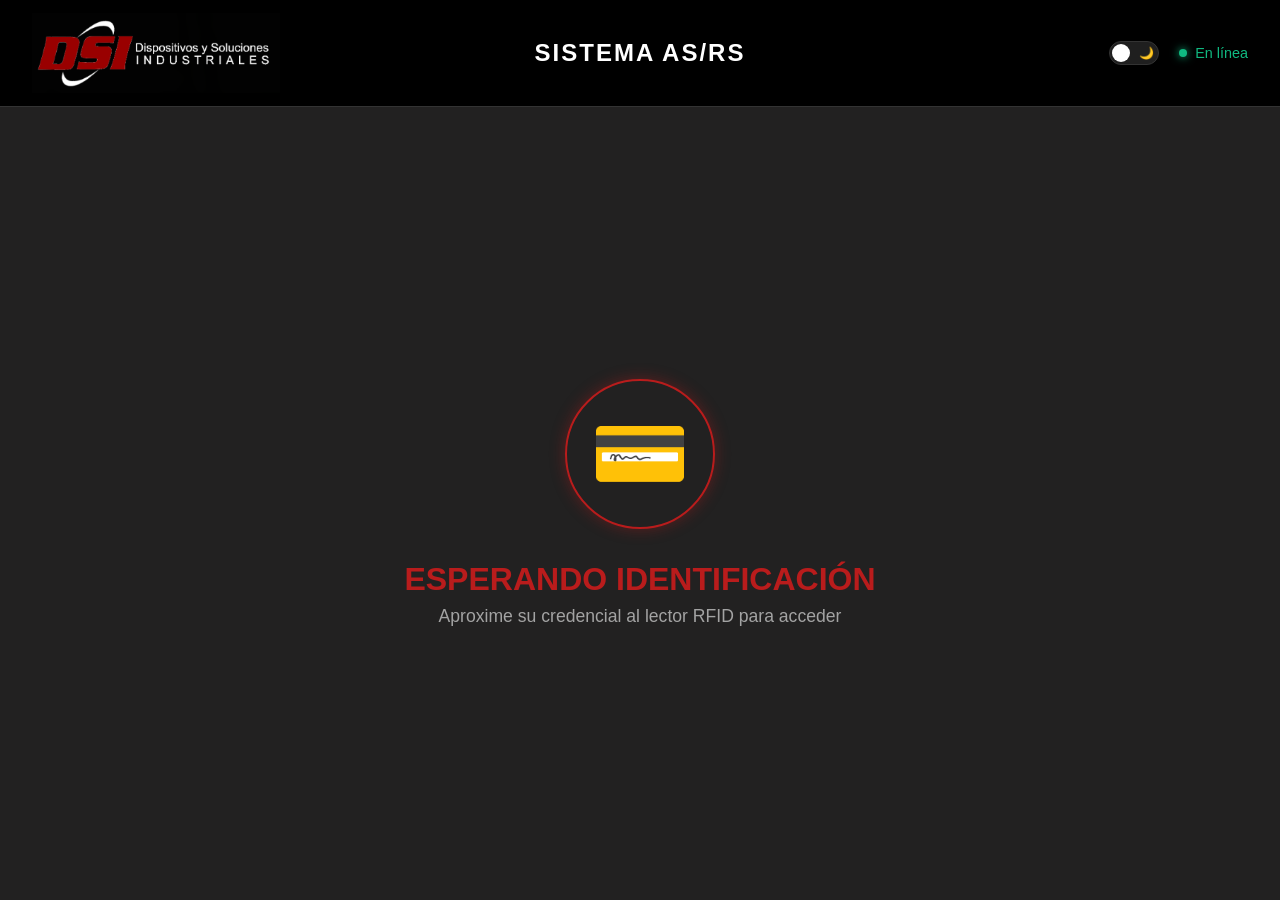
==== index.html @ 3dd1aeb6 "Estilo cambiado a colores referentes a la empresa e inclusion de boton para cambio de tema" ====
<!DOCTYPE html>
<html lang="es">
<head>
    <meta charset="UTF-8">
    <meta name="viewport" content="width=device-width, initial-scale=1.0">
    <title>DSI | Sistema AS/RS</title>
    <link rel="stylesheet" href="style.css">
</head>
<body>

    <header class="top-nav">
        <div class="logo-container">
            <img src="DSI Logo.png" alt="DSI Logo" class="logo-img">
        </div>
        
        <div class="system-title">
            <h1>SISTEMA AS/RS</h1>
        </div>
        
        <div class="status-container">
            <div class="theme-switch-wrapper">
                <label class="theme-switch" for="checkbox-theme">
                    <input type="checkbox" id="checkbox-theme" />
                    <div class="slider round">
                        <span class="icon-sun">☀</span>
                        <span class="icon-moon">🌙</span>
                    </div>
                </label>
            </div>
            
            <div class="status-indicator">
                <div class="status-dot"></div>
                <span>En línea</span>
            </div>
        </div>
    </header>

    <main class="main-content">
        <section id="screen-login" class="screen active">
            <div class="rfid-card-container">
                <div class="scanner-ring"></div>
                <div class="rfid-icon">💳</div>
            </div>
            <h2 class="title-glow">ESPERANDO IDENTIFICACIÓN</h2>
            <p class="subtitle">Aproxime su credencial al lector RFID para acceder</p>
            <div id="loader" class="hidden">
                <span class="loading-bar"></span>
                <p class="accent-text">Autenticando...</p>
            </div>
        </section>

        <section id="screen-dashboard" class="screen hidden">
            <div class="user-panel">
                <div class="user-avatar">👤</div>
                <div class="user-details">
                    <h2 id="lbl-nombre">Nombre Usuario</h2>
                    <span id="lbl-area" class="badge-area">Área: ---</span>
                </div>
                <button id="btn-logout" class="btn-outline" onclick="cerrarSesion()">Cerrar Sesión</button>
            </div>

            <div class="inventory-section">
                <div class="section-header">
                    <h3>COMPONENTES AUTORIZADOS</h3>
                    <div class="line-accent"></div>
                </div>
                <div class="buttons-grid">
                    </div>
            </div>

            <button class="btn-emergency" onclick="pedirAyuda()">🚨 SOLICITAR ASISTENCIA TÉCNICA</button>
        </section>
    </main>

    <script src="script.js"></script>
</body>
</html>
---- style.css ----
:root {
    --bg-main: #222121;         
    --bg-surface: #141414;      
    --bg-surface-hover: #1f1f1f; 
    --border-color: #333333;    
    
    --primary: #b91c1c;        
    --primary-glow: rgba(185, 28, 28, 0.4); 
    
    --text-main: #ffffff;       
    --text-muted: #a3a3a3;      
    --text-inverse: #000000;    

    --success: #10b981;       
}


.light-theme {
    --bg-main: #f5f5f5;        
    --bg-surface: #ffffff;     
    --bg-surface-hover: #f0f0f0;
    --border-color: #e5e5e5;    
    
    --primary: #b91c1c;      
    --primary-glow: rgba(185, 28, 28, 0.2); 
    
    --text-main: #171717;       
    --text-muted: #525252;      
    --text-inverse: #ffffff;   
}


* { 
    box-sizing: border-box; 
    margin: 0; 
    padding: 0; 
    font-family: 'Segoe UI', Roboto, Helvetica, Arial, sans-serif; 
    transition: background-color 0.3s, color 0.3s; 
}

body { 
    background-color: var(--bg-main); 
    color: var(--text-main); 
    height: 100vh; 
    display: flex; 
    flex-direction: column; 
    overflow: hidden; 
}

.hidden { 
    display: none !important; 
}

.active { 
    display: flex !important; 
    flex-direction: column; 
}


.top-nav {
    display: flex; 
    justify-content: space-between; 
    align-items: center;
    padding: 0.8rem 2rem; 
    background-color: black;
    border-bottom: 1px solid var(--border-color);
}


.logo-container { 
    flex: 1; 
}

.logo-img {
    height: 80px; 
    width: auto;
    display: block;
}

.system-title { 
    flex: 2; 
    text-align: center; 
}

.system-title h1 {
    font-size: 1.5rem; 
    letter-spacing: 2px; 
    color: white;
    font-weight: 600;
}

.status-container {
    flex: 1; 
    display: flex; 
    justify-content: flex-end; 
    align-items: center; 
    gap: 20px;
}

/* --- INTERRUPTOR DE TEMA --- */
.theme-switch-wrapper { 
    display: flex; 
    align-items: center; 
}

.theme-switch { 
    position: relative; 
    display: inline-block; 
    width: 50px; 
    height: 24px; 
}

.theme-switch input { 
    opacity: 0; 
    width: 0; 
    height: 0; 
}

.slider {
    position: absolute; 
    cursor: pointer; 
    top: 0; 
    left: 0; 
    right: 0; 
    bottom: 0;
    background-color: var(--bg-surface-hover); 
    border: 1px solid var(--border-color);
    transition: .4s; 
    display: flex; 
    align-items: center; 
    justify-content: space-between; 
    padding: 0 4px;
}

.slider.round { 
    border-radius: 24px; 
}

.slider:before {
    position: absolute; 
    content: ""; 
    height: 18px; 
    width: 18px; 
    left: 2px; 
    bottom: 2px;
    background-color: var(--text-main); 
    transition: .4s; 
    border-radius: 50%; 
    z-index: 2;
}

input:checked + .slider 
{ background-color: var(--primary); 
    border-color: var(--primary); 
}

input:checked + .slider:before { 
    transform: translateX(26px); 
    background-color: var(--text-inverse); 
}

.icon-sun, .icon-moon { 
    font-size: 12px; 
    z-index: 1; 
}

.icon-sun { 
    color: var(--text-inverse); 
} 

.icon-moon { 
    color: var(--text-main); 
}


.status-indicator { 
    display: flex; 
    align-items: center; 
    gap: 8px; 
    font-size: 0.9rem; 
    color: var(--success); 
}

.status-dot { 
    width: 8px; 
    height: 8px; 
    background-color: var(--success); 
    border-radius: 50%; 
    box-shadow: 0 0 8px var(--success); 
    animation: blink 2s infinite; 
}

@keyframes blink { 0%, 100% { opacity: 1; } 50% { opacity: 0.5; } }


.main-content { 
    flex: 1; 
    display: flex; 
    justify-content: center; 
    align-items: center; 
    padding: 2rem; 
}

.screen { 
    width: 100%; 
    max-width: 1000px; 
    animation: fadeIn 0.4s ease-out; 
}

@keyframes fadeIn { from { opacity: 0; transform: translateY(10px); } to { opacity: 1; transform: translateY(0); } }

/* PANTALLA LOGIN */
#screen-login { 
    align-items: center; 
    text-align: center; 
}

.rfid-card-container { 
    position: relative; 
    width: 150px; 
    height: 150px; 
    display: flex; 
    justify-content: center; 
    align-items: center; 
    margin-bottom: 2rem; 
}

.rfid-icon { 
    font-size: 5rem; 
    z-index: 2; 
    color: var(--text-main); 
}

.scanner-ring { 
    position: absolute; 
    width: 100%; 
    height: 100%; 
    border-radius: 50%; 
    border: 2px solid var(--primary); 
    box-shadow: 0 0 15px var(--primary-glow); 
    animation: radarPulse 2s infinite; 
}

@keyframes radarPulse { 0% { transform: scale(0.8); opacity: 1; } 100% { transform: scale(2); opacity: 0; } }

.title-glow { 
    font-size: 2rem; 
    color: var(--primary); 
    margin-bottom: 0.5rem; 
    font-weight: 600; 
}

.subtitle { 
    color: var(--text-muted); 
    font-size: 1.1rem; 
}

#loader { 
    margin-top: 2rem; 
}

.accent-text { 
    color: var(--primary); 
    font-weight: bold; 
}

.loading-bar { 
    display: block; 
    width: 200px; 
    height: 4px; 
    background: var(--bg-surface-hover); 
    margin: 0 auto 10px auto; 
    border-radius: 2px; 
    position: relative; 
    overflow: hidden; 
}

.loading-bar::after { 
    content: ''; 
    position: absolute; 
    left: -50px; 
    width: 50px; 
    height: 100%; 
    background: var(--primary); 
    box-shadow: 0 0 10px var(--primary); 
    animation: loading 1s infinite linear; 
}

@keyframes loading { 100% { left: 100%; } }

/* PANTALLA DASHBOARD */
.user-panel { 
    background: var(--bg-surface); 
    border: 1px solid var(--border-color); 
    border-radius: 0; 
    padding: 1.5rem 2rem; 
    display: flex; 
    align-items: center; 
    gap: 1.5rem; 
    margin-bottom: 2rem; 
    border-left: 4px solid var(--primary); 
}

.user-avatar { 
    font-size: 3rem; 
    background: var(--bg-surface-hover); 
    width: 70px; 
    height: 70px; 
    display: flex; 
    justify-content: center; 
    align-items: center; 
    border-radius: 50%; 
    color: var(--primary); 
}

.user-details { 
    flex: 1; 
}

.user-details h2 { 
    color: var(--text-main); 
    font-weight: 600; 
}

.badge-area { 
    display: inline-block; 
    background: var(--primary); 
    color: var(--text-inverse); 
    padding: 4px 12px; 
    font-size: 0.85rem; 
    margin-top: 5px; 
    font-weight: bold; 
}


/* BOTONES DE INVENTARIO */
.section-header { 
    display: flex; 
    align-items: center; 
    gap: 15px; 
    margin-bottom: 1.5rem; 
}

.section-header h3 { 
    color: var(--text-muted); 
    letter-spacing: 1px; 
    font-size: 1rem; 
    font-weight: 600; 
}

.line-accent { 
    flex: 1; 
    height: 2px; 
    background: var(--bg-surface-hover); 
    position: relative; 
}

.line-accent::after { 
    content: ''; 
    position: absolute; 
    left: 0; 
    top: 0; 
    height: 100%; 
    width: 50px; 
    background: var(--primary); 
}

.buttons-grid { 
    display: grid; 
    grid-template-columns: repeat(auto-fill, minmax(220px, 1fr)); 
    gap: 20px; 
    margin-bottom: 2rem; 
}

.btn-item { 
    background: var(--bg-surface); 
    border: 1px solid var(--border-color); 
    color: var(--text-main); 
    padding: 1.5rem; 
    font-size: 1.1rem; 
    font-weight: 600; 
    border-radius: 0; 
    cursor: pointer; 
    transition: all 0.2s ease; 
    display: flex; 
    flex-direction: column; 
    align-items: center; 
    gap: 10px; 
}

.btn-item small { 
    color: var(--text-muted); 
    font-weight: normal; 
    font-size: 0.85rem; 
}

.btn-item:hover { 
    background: var(--bg-surface-hover); 
    border-color: var(--primary); 
    transform: translateY(-3px); 
}

.btn-item:active { 
    transform: translateY(0); 
}

/* BOTONES DE ACCIÓN */
.btn-outline { 
    background: transparent; 
    border: 1px solid var(--border-color); 
    color: var(--text-muted); 
    padding: 10px 20px; 
    border-radius: 0; 
    cursor: pointer; 
    transition: all 0.2s; 
    font-weight: 600; 
}

.btn-outline:hover { 
    border-color: var(--text-main); 
    color: var(--text-main); 
}

.btn-emergency { 
    width: 100%; 
    background: #ef4444; 
    color: white; 
    border: none; 
    padding: 1rem; 
    font-size: 1.1rem; 
    font-weight: bold; 
    border-radius: 0; 
    cursor: pointer; 
    transition: all 0.3s; 
}

.btn-emergency:hover { 
    background: #dc2626; 
}
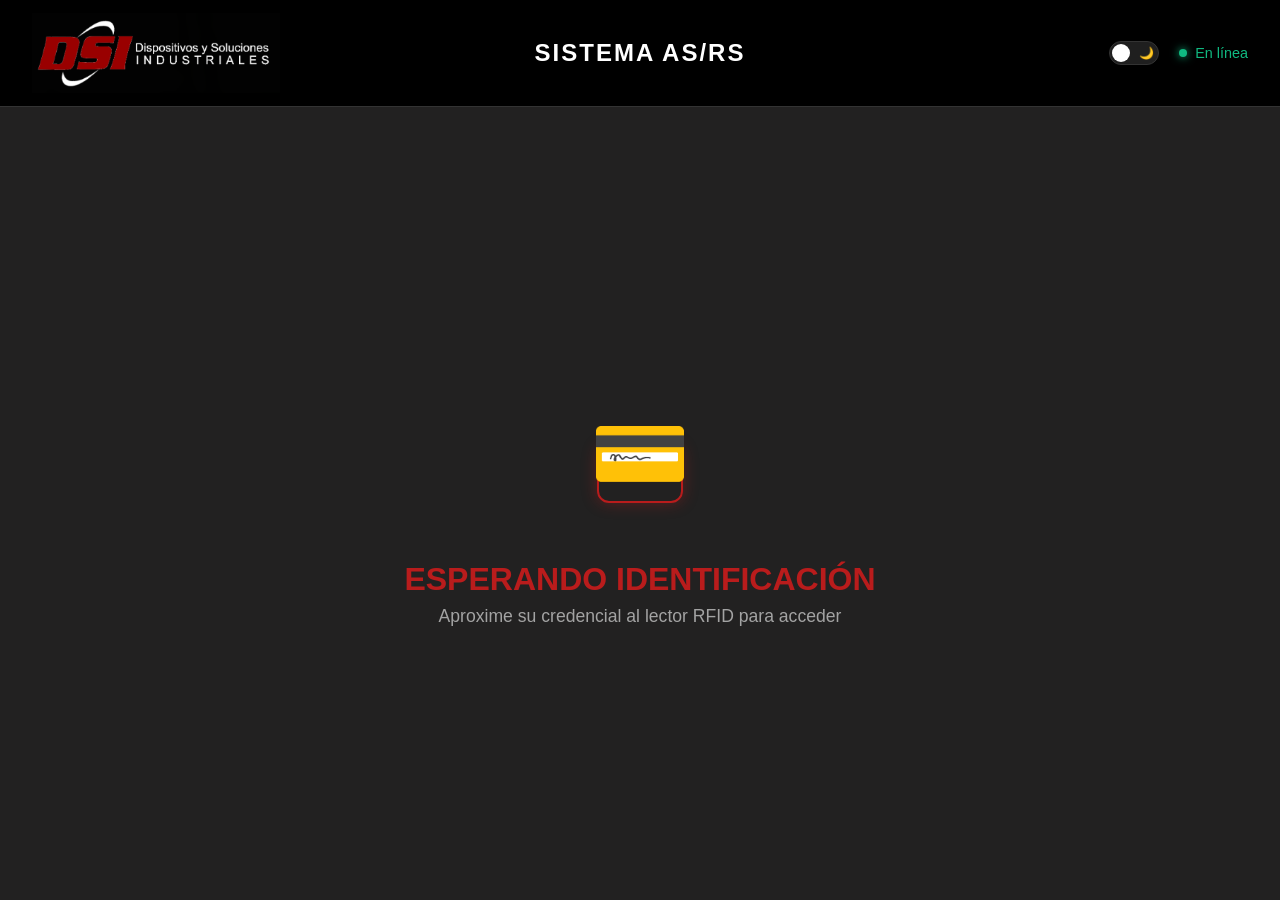
==== commit 55e1623c: "Carpeta de Imagenes para Inventario y Correccion de CSS, radar de tarjeta" ====
--- a/index.html
+++ b/index.html
@@ -10,7 +10,7 @@
 
     <header class="top-nav">
         <div class="logo-container">
-            <img src="DSI Logo.png" alt="DSI Logo" class="logo-img">
+            <img src="imgs/DSI Logo.png" alt="DSI Logo" class="logo-img">
         </div>
         
         <div class="system-title">
--- a/style.css
+++ b/style.css
@@ -233,11 +233,12 @@
 
 .scanner-ring { 
     position: absolute; 
-    width: 100%; 
-    height: 100%; 
-    border-radius: 50%; 
+    width: 57%; 
+    height: 39%; 
+    border-radius: 12px; 
     border: 2px solid var(--primary); 
     box-shadow: 0 0 15px var(--primary-glow); 
+    margin-top: 39px;
     animation: radarPulse 2s infinite; 
 }
 
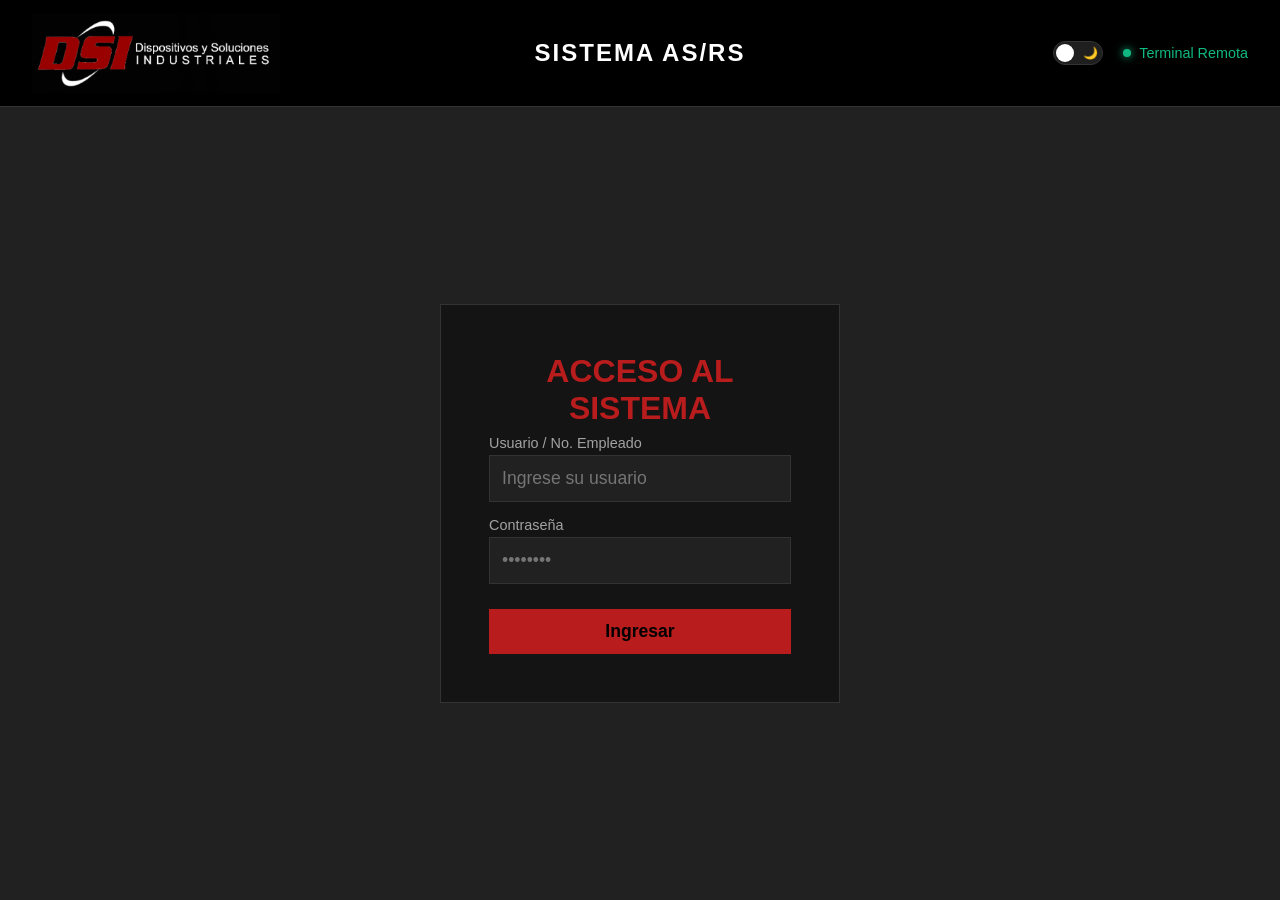
==== commit f311ea88: "Cambios que hizo claude" ====
--- a/index.html
+++ b/index.html
@@ -3,60 +3,64 @@
 <head>
     <meta charset="UTF-8">
     <meta name="viewport" content="width=device-width, initial-scale=1.0">
+    <meta name="description" content="DSI - Sistema de Almacenamiento y Recuperación Automatizado (AS/RS)">
+    <link rel="icon" href="imgs/DSI Logo.png" type="image/png">
     <title>DSI | Sistema AS/RS</title>
     <link rel="stylesheet" href="style.css">
 </head>
 <body>
 
-    <header class="top-nav">
+    <header class="top-nav" role="banner">
         <div class="logo-container">
             <img src="imgs/DSI Logo.png" alt="DSI Logo" class="logo-img">
         </div>
-        
-        <div class="system-title">
-            <h1>SISTEMA AS/RS</h1>
-        </div>
-        
+        <div class="system-title"><h1>SISTEMA AS/RS</h1></div>
         <div class="status-container">
             <div class="theme-switch-wrapper">
                 <label class="theme-switch" for="checkbox-theme">
-                    <input type="checkbox" id="checkbox-theme" />
-                    <div class="slider round">
-                        <span class="icon-sun">☀</span>
-                        <span class="icon-moon">🌙</span>
-                    </div>
+                    <input type="checkbox" id="checkbox-theme" aria-label="Cambiar tema claro/oscuro" />
+                    <div class="slider round"><span class="icon-sun">☀</span><span class="icon-moon">🌙</span></div>
                 </label>
             </div>
-            
-            <div class="status-indicator">
-                <div class="status-dot"></div>
-                <span>En línea</span>
+            <div class="status-indicator" aria-live="polite">
+                <div class="status-dot" aria-hidden="true"></div>
+                <span id="txt-modo">En línea</span>
             </div>
         </div>
     </header>
 
-    <main class="main-content">
-        <section id="screen-login" class="screen active">
-            <div class="rfid-card-container">
-                <div class="scanner-ring"></div>
-                <div class="rfid-icon">💳</div>
+    <main class="main-content" role="main">
+        <!-- PANTALLA LOGIN -->
+        <section id="screen-login" class="screen active" aria-label="Inicio de sesión">
+            <div class="login-card">
+                <h2 class="title-glow login-title">ACCESO AL SISTEMA</h2>
+                <form id="form-login" class="login-form" autocomplete="on">
+                    <div class="form-group">
+                        <label for="input-user" class="form-label">Usuario / No. Empleado</label>
+                        <input type="text" id="input-user" class="form-input" placeholder="Ingrese su usuario" autocomplete="username" required>
+                    </div>
+                    <div class="form-group">
+                        <label for="input-pass" class="form-label">Contraseña</label>
+                        <input type="password" id="input-pass" class="form-input" placeholder="••••••••" autocomplete="current-password" required>
+                    </div>
+                    <button type="submit" id="btn-login" class="btn-login">Ingresar</button>
+                </form>
             </div>
-            <h2 class="title-glow">ESPERANDO IDENTIFICACIÓN</h2>
-            <p class="subtitle">Aproxime su credencial al lector RFID para acceder</p>
-            <div id="loader" class="hidden">
-                <span class="loading-bar"></span>
+            <div id="loader" class="hidden loader-container">
+                <div class="loading-bar"></div>
                 <p class="accent-text">Autenticando...</p>
             </div>
         </section>
 
-        <section id="screen-dashboard" class="screen hidden">
+        <!-- PANTALLA DASHBOARD -->
+        <section id="screen-dashboard" class="screen hidden" aria-label="Panel de control">
             <div class="user-panel">
-                <div class="user-avatar">👤</div>
+                <div class="user-avatar" aria-hidden="true">👤</div>
                 <div class="user-details">
                     <h2 id="lbl-nombre">Nombre Usuario</h2>
                     <span id="lbl-area" class="badge-area">Área: ---</span>
                 </div>
-                <button id="btn-logout" class="btn-outline" onclick="cerrarSesion()">Cerrar Sesión</button>
+                <button id="btn-logout" class="btn-outline">Cerrar Sesión</button>
             </div>
 
             <div class="inventory-section">
@@ -64,14 +68,41 @@
                     <h3>COMPONENTES AUTORIZADOS</h3>
                     <div class="line-accent"></div>
                 </div>
-                <div class="buttons-grid">
-                    </div>
+                <div class="buttons-grid" role="list" aria-label="Lista de componentes"></div>
             </div>
 
-            <button class="btn-emergency" onclick="pedirAyuda()">🚨 SOLICITAR ASISTENCIA TÉCNICA</button>
+            <button id="btn-emergency" class="btn-emergency">🚨 SOLICITAR ASISTENCIA TÉCNICA</button>
         </section>
     </main>
 
+    <!-- MODAL: Solicitar Asistencia -->
+    <div id="modal-ayuda" class="modal-overlay hidden" role="dialog" aria-modal="true" aria-labelledby="modal-ayuda-titulo">
+        <div class="modal-box">
+            <h3 id="modal-ayuda-titulo" class="modal-title">Solicitar Asistencia</h3>
+            <p class="modal-description">Describa brevemente la situación para el Almacenista:</p>
+            <textarea id="txt-problema" class="modal-textarea" rows="4" placeholder="Ej. El robot no extrajo la pieza correctamente..." aria-label="Descripción del problema"></textarea>
+            <div class="modal-actions">
+                <button id="btn-enviar-alerta" class="btn-modal-primary">Enviar Alerta</button>
+                <button id="btn-cancelar-ayuda" class="btn-outline btn-modal-secondary">Cancelar</button>
+            </div>
+        </div>
+    </div>
+
+    <!-- MODAL: Alerta Bloqueante (Andon) -->
+    <div id="alerta-bloqueante" class="modal-overlay hidden alerta-bloqueante-overlay" role="alertdialog" aria-modal="true" aria-labelledby="alerta-titulo">
+        <div class="modal-box alerta-bloqueante-box">
+            <div class="alerta-icono" aria-hidden="true">⚠️</div>
+            <h1 id="alerta-titulo" class="alerta-titulo">¡ATENCIÓN REQUERIDA!</h1>
+            <h3 id="alerta-quien" class="alerta-quien">Usuario en Área solicita ayuda</h3>
+            <div class="alerta-detalle">
+                <p class="alerta-detalle-label">Descripción del problema:</p>
+                <p id="alerta-mensaje" class="alerta-detalle-mensaje">---</p>
+            </div>
+            <p class="alerta-nota">El sistema está bloqueado hasta que se atienda la solicitud.</p>
+            <button id="btn-resolver-alerta" class="btn-resolver">Marcar como Atendido</button>
+        </div>
+    </div>
+
     <script src="script.js"></script>
 </body>
-</html>+</html>
--- a/style.css
+++ b/style.css
@@ -1,440 +1,668 @@
+/* ==========================================
+   DSI | SISTEMA AS/RS - Estilos
+   ========================================== */
+
 :root {
-    --bg-main: #222121;         
-    --bg-surface: #141414;      
-    --bg-surface-hover: #1f1f1f; 
-    --border-color: #333333;    
-    
-    --primary: #b91c1c;        
-    --primary-glow: rgba(185, 28, 28, 0.4); 
-    
-    --text-main: #ffffff;       
-    --text-muted: #a3a3a3;      
-    --text-inverse: #000000;    
-
-    --success: #10b981;       
-}
-
+    --bg-main: #222121;
+    --bg-surface: #141414;
+    --bg-surface-hover: #1f1f1f;
+    --border-color: #333333;
+
+    --primary: #b91c1c;
+    --primary-glow: rgba(185, 28, 28, 0.4);
+
+    --text-main: #ffffff;
+    --text-muted: #a3a3a3;
+    --text-inverse: #000000;
+
+    --success: #10b981;
+}
 
 .light-theme {
-    --bg-main: #f5f5f5;        
-    --bg-surface: #ffffff;     
+    --bg-main: #f5f5f5;
+    --bg-surface: #ffffff;
     --bg-surface-hover: #f0f0f0;
-    --border-color: #e5e5e5;    
-    
-    --primary: #b91c1c;      
-    --primary-glow: rgba(185, 28, 28, 0.2); 
-    
-    --text-main: #171717;       
-    --text-muted: #525252;      
-    --text-inverse: #ffffff;   
-}
-
-
-* { 
-    box-sizing: border-box; 
-    margin: 0; 
-    padding: 0; 
-    font-family: 'Segoe UI', Roboto, Helvetica, Arial, sans-serif; 
-    transition: background-color 0.3s, color 0.3s; 
-}
-
-body { 
-    background-color: var(--bg-main); 
-    color: var(--text-main); 
-    height: 100vh; 
-    display: flex; 
-    flex-direction: column; 
-    overflow: hidden; 
-}
-
-.hidden { 
-    display: none !important; 
-}
-
-.active { 
-    display: flex !important; 
-    flex-direction: column; 
-}
-
-
+    --border-color: #e5e5e5;
+
+    --primary: #b91c1c;
+    --primary-glow: rgba(185, 28, 28, 0.2);
+
+    --text-main: #171717;
+    --text-muted: #525252;
+    --text-inverse: #ffffff;
+}
+
+/* --- Reset --- */
+* {
+    box-sizing: border-box;
+    margin: 0;
+    padding: 0;
+    font-family: 'Segoe UI', Roboto, Helvetica, Arial, sans-serif;
+}
+
+/* Transiciones solo en elementos que cambian de tema (no universal) */
+body,
+.top-nav,
+.login-card,
+.form-input,
+.modal-box,
+.modal-textarea,
+.user-panel,
+.user-avatar,
+.btn-item,
+.btn-outline,
+.btn-emergency,
+.btn-login,
+.section-header,
+.badge-area,
+.status-indicator,
+.slider {
+    transition: background-color 0.3s, color 0.3s, border-color 0.3s;
+}
+
+body {
+    background-color: var(--bg-main);
+    color: var(--text-main);
+    height: 100vh;
+    display: flex;
+    flex-direction: column;
+    overflow: hidden;
+}
+
+.hidden {
+    display: none !important;
+}
+
+.active {
+    display: flex !important;
+    flex-direction: column;
+}
+
+/* ==========================================
+   HEADER / NAV
+   ========================================== */
 .top-nav {
-    display: flex; 
-    justify-content: space-between; 
-    align-items: center;
-    padding: 0.8rem 2rem; 
+    display: flex;
+    justify-content: space-between;
+    align-items: center;
+    padding: 0.8rem 2rem;
     background-color: black;
     border-bottom: 1px solid var(--border-color);
 }
 
-
-.logo-container { 
-    flex: 1; 
+.logo-container {
+    flex: 1;
 }
 
 .logo-img {
-    height: 80px; 
+    height: 80px;
     width: auto;
     display: block;
 }
 
-.system-title { 
-    flex: 2; 
-    text-align: center; 
+.system-title {
+    flex: 2;
+    text-align: center;
 }
 
 .system-title h1 {
-    font-size: 1.5rem; 
-    letter-spacing: 2px; 
+    font-size: 1.5rem;
+    letter-spacing: 2px;
     color: white;
     font-weight: 600;
 }
 
 .status-container {
-    flex: 1; 
-    display: flex; 
-    justify-content: flex-end; 
-    align-items: center; 
+    flex: 1;
+    display: flex;
+    justify-content: flex-end;
+    align-items: center;
     gap: 20px;
 }
 
 /* --- INTERRUPTOR DE TEMA --- */
-.theme-switch-wrapper { 
-    display: flex; 
-    align-items: center; 
-}
-
-.theme-switch { 
-    position: relative; 
-    display: inline-block; 
-    width: 50px; 
-    height: 24px; 
-}
-
-.theme-switch input { 
-    opacity: 0; 
-    width: 0; 
-    height: 0; 
+.theme-switch-wrapper {
+    display: flex;
+    align-items: center;
+}
+
+.theme-switch {
+    position: relative;
+    display: inline-block;
+    width: 50px;
+    height: 24px;
+}
+
+.theme-switch input {
+    opacity: 0;
+    width: 0;
+    height: 0;
 }
 
 .slider {
-    position: absolute; 
-    cursor: pointer; 
-    top: 0; 
-    left: 0; 
-    right: 0; 
+    position: absolute;
+    cursor: pointer;
+    top: 0;
+    left: 0;
+    right: 0;
     bottom: 0;
-    background-color: var(--bg-surface-hover); 
-    border: 1px solid var(--border-color);
-    transition: .4s; 
-    display: flex; 
-    align-items: center; 
-    justify-content: space-between; 
+    background-color: var(--bg-surface-hover);
+    border: 1px solid var(--border-color);
+    transition: .4s;
+    display: flex;
+    align-items: center;
+    justify-content: space-between;
     padding: 0 4px;
 }
 
-.slider.round { 
-    border-radius: 24px; 
+.slider.round {
+    border-radius: 24px;
 }
 
 .slider:before {
-    position: absolute; 
-    content: ""; 
-    height: 18px; 
-    width: 18px; 
-    left: 2px; 
+    position: absolute;
+    content: "";
+    height: 18px;
+    width: 18px;
+    left: 2px;
     bottom: 2px;
-    background-color: var(--text-main); 
-    transition: .4s; 
-    border-radius: 50%; 
+    background-color: var(--text-main);
+    transition: .4s;
+    border-radius: 50%;
     z-index: 2;
 }
 
-input:checked + .slider 
-{ background-color: var(--primary); 
-    border-color: var(--primary); 
-}
-
-input:checked + .slider:before { 
-    transform: translateX(26px); 
-    background-color: var(--text-inverse); 
-}
-
-.icon-sun, .icon-moon { 
-    font-size: 12px; 
-    z-index: 1; 
-}
-
-.icon-sun { 
-    color: var(--text-inverse); 
-} 
-
-.icon-moon { 
-    color: var(--text-main); 
-}
-
-
-.status-indicator { 
-    display: flex; 
-    align-items: center; 
-    gap: 8px; 
-    font-size: 0.9rem; 
-    color: var(--success); 
-}
-
-.status-dot { 
-    width: 8px; 
-    height: 8px; 
-    background-color: var(--success); 
-    border-radius: 50%; 
-    box-shadow: 0 0 8px var(--success); 
-    animation: blink 2s infinite; 
-}
-
-@keyframes blink { 0%, 100% { opacity: 1; } 50% { opacity: 0.5; } }
-
-
-.main-content { 
-    flex: 1; 
-    display: flex; 
-    justify-content: center; 
-    align-items: center; 
-    padding: 2rem; 
-}
-
-.screen { 
-    width: 100%; 
-    max-width: 1000px; 
-    animation: fadeIn 0.4s ease-out; 
-}
-
-@keyframes fadeIn { from { opacity: 0; transform: translateY(10px); } to { opacity: 1; transform: translateY(0); } }
-
-/* PANTALLA LOGIN */
-#screen-login { 
-    align-items: center; 
-    text-align: center; 
-}
-
-.rfid-card-container { 
-    position: relative; 
-    width: 150px; 
-    height: 150px; 
-    display: flex; 
-    justify-content: center; 
-    align-items: center; 
-    margin-bottom: 2rem; 
-}
-
-.rfid-icon { 
-    font-size: 5rem; 
-    z-index: 2; 
-    color: var(--text-main); 
-}
-
-.scanner-ring { 
-    position: absolute; 
-    width: 57%; 
-    height: 39%; 
-    border-radius: 12px; 
-    border: 2px solid var(--primary); 
-    box-shadow: 0 0 15px var(--primary-glow); 
-    margin-top: 39px;
-    animation: radarPulse 2s infinite; 
-}
-
-@keyframes radarPulse { 0% { transform: scale(0.8); opacity: 1; } 100% { transform: scale(2); opacity: 0; } }
-
-.title-glow { 
-    font-size: 2rem; 
-    color: var(--primary); 
-    margin-bottom: 0.5rem; 
-    font-weight: 600; 
-}
-
-.subtitle { 
-    color: var(--text-muted); 
-    font-size: 1.1rem; 
-}
-
-#loader { 
-    margin-top: 2rem; 
-}
-
-.accent-text { 
-    color: var(--primary); 
-    font-weight: bold; 
-}
-
-.loading-bar { 
-    display: block; 
-    width: 200px; 
-    height: 4px; 
-    background: var(--bg-surface-hover); 
-    margin: 0 auto 10px auto; 
-    border-radius: 2px; 
-    position: relative; 
-    overflow: hidden; 
-}
-
-.loading-bar::after { 
-    content: ''; 
-    position: absolute; 
-    left: -50px; 
-    width: 50px; 
-    height: 100%; 
-    background: var(--primary); 
-    box-shadow: 0 0 10px var(--primary); 
-    animation: loading 1s infinite linear; 
-}
-
-@keyframes loading { 100% { left: 100%; } }
-
-/* PANTALLA DASHBOARD */
-.user-panel { 
-    background: var(--bg-surface); 
-    border: 1px solid var(--border-color); 
-    border-radius: 0; 
-    padding: 1.5rem 2rem; 
-    display: flex; 
-    align-items: center; 
-    gap: 1.5rem; 
-    margin-bottom: 2rem; 
-    border-left: 4px solid var(--primary); 
-}
-
-.user-avatar { 
-    font-size: 3rem; 
-    background: var(--bg-surface-hover); 
-    width: 70px; 
-    height: 70px; 
-    display: flex; 
-    justify-content: center; 
-    align-items: center; 
-    border-radius: 50%; 
-    color: var(--primary); 
-}
-
-.user-details { 
-    flex: 1; 
-}
-
-.user-details h2 { 
-    color: var(--text-main); 
-    font-weight: 600; 
-}
-
-.badge-area { 
-    display: inline-block; 
-    background: var(--primary); 
-    color: var(--text-inverse); 
-    padding: 4px 12px; 
-    font-size: 0.85rem; 
-    margin-top: 5px; 
-    font-weight: bold; 
-}
-
-
-/* BOTONES DE INVENTARIO */
-.section-header { 
-    display: flex; 
-    align-items: center; 
-    gap: 15px; 
-    margin-bottom: 1.5rem; 
-}
-
-.section-header h3 { 
-    color: var(--text-muted); 
-    letter-spacing: 1px; 
-    font-size: 1rem; 
-    font-weight: 600; 
-}
-
-.line-accent { 
-    flex: 1; 
-    height: 2px; 
-    background: var(--bg-surface-hover); 
-    position: relative; 
-}
-
-.line-accent::after { 
-    content: ''; 
-    position: absolute; 
-    left: 0; 
-    top: 0; 
-    height: 100%; 
-    width: 50px; 
-    background: var(--primary); 
-}
-
-.buttons-grid { 
-    display: grid; 
-    grid-template-columns: repeat(auto-fill, minmax(220px, 1fr)); 
-    gap: 20px; 
-    margin-bottom: 2rem; 
-}
-
-.btn-item { 
-    background: var(--bg-surface); 
-    border: 1px solid var(--border-color); 
-    color: var(--text-main); 
-    padding: 1.5rem; 
-    font-size: 1.1rem; 
-    font-weight: 600; 
-    border-radius: 0; 
-    cursor: pointer; 
-    transition: all 0.2s ease; 
-    display: flex; 
-    flex-direction: column; 
-    align-items: center; 
-    gap: 10px; 
-}
-
-.btn-item small { 
-    color: var(--text-muted); 
-    font-weight: normal; 
-    font-size: 0.85rem; 
-}
-
-.btn-item:hover { 
-    background: var(--bg-surface-hover); 
-    border-color: var(--primary); 
-    transform: translateY(-3px); 
-}
-
-.btn-item:active { 
-    transform: translateY(0); 
-}
-
-/* BOTONES DE ACCIÓN */
-.btn-outline { 
-    background: transparent; 
-    border: 1px solid var(--border-color); 
-    color: var(--text-muted); 
-    padding: 10px 20px; 
-    border-radius: 0; 
-    cursor: pointer; 
-    transition: all 0.2s; 
-    font-weight: 600; 
-}
-
-.btn-outline:hover { 
-    border-color: var(--text-main); 
-    color: var(--text-main); 
-}
-
-.btn-emergency { 
-    width: 100%; 
-    background: #ef4444; 
-    color: white; 
-    border: none; 
-    padding: 1rem; 
-    font-size: 1.1rem; 
-    font-weight: bold; 
-    border-radius: 0; 
-    cursor: pointer; 
-    transition: all 0.3s; 
-}
-
-.btn-emergency:hover { 
-    background: #dc2626; 
-}+input:checked + .slider {
+    background-color: var(--primary);
+    border-color: var(--primary);
+}
+
+input:checked + .slider:before {
+    transform: translateX(26px);
+    background-color: var(--text-inverse);
+}
+
+.icon-sun,
+.icon-moon {
+    font-size: 12px;
+    z-index: 1;
+}
+
+.icon-sun {
+    color: var(--text-inverse);
+}
+
+.icon-moon {
+    color: var(--text-main);
+}
+
+/* --- STATUS INDICATOR --- */
+.status-indicator {
+    display: flex;
+    align-items: center;
+    gap: 8px;
+    font-size: 0.9rem;
+    color: var(--success);
+}
+
+.status-dot {
+    width: 8px;
+    height: 8px;
+    background-color: var(--success);
+    border-radius: 50%;
+    box-shadow: 0 0 8px var(--success);
+    animation: blink 2s infinite;
+}
+
+@keyframes blink {
+    0%, 100% { opacity: 1; }
+    50% { opacity: 0.5; }
+}
+
+/* ==========================================
+   CONTENIDO PRINCIPAL
+   ========================================== */
+.main-content {
+    flex: 1;
+    display: flex;
+    justify-content: center;
+    align-items: center;
+    padding: 2rem;
+}
+
+.screen {
+    width: 100%;
+    max-width: 1000px;
+    animation: fadeIn 0.4s ease-out;
+}
+
+@keyframes fadeIn {
+    from { opacity: 0; transform: translateY(10px); }
+    to { opacity: 1; transform: translateY(0); }
+}
+
+/* ==========================================
+   PANTALLA LOGIN
+   ========================================== */
+#screen-login {
+    align-items: center;
+    text-align: center;
+}
+
+.login-card {
+    background: var(--bg-surface);
+    padding: 3rem;
+    border: 1px solid var(--border-color);
+    max-width: 400px;
+    margin: 0 auto;
+    text-align: center;
+}
+
+.login-title {
+    margin-bottom: 2rem;
+}
+
+.login-form {
+    display: flex;
+    flex-direction: column;
+    gap: 15px;
+    text-align: left;
+}
+
+.form-group {
+    display: flex;
+    flex-direction: column;
+    gap: 4px;
+}
+
+.form-label {
+    color: var(--text-muted);
+    font-size: 0.9rem;
+}
+
+.form-input {
+    width: 100%;
+    padding: 12px;
+    background: var(--bg-main);
+    border: 1px solid var(--border-color);
+    color: var(--text-main);
+    font-size: 1.1rem;
+}
+
+.form-input:focus {
+    outline: 2px solid var(--primary);
+    outline-offset: -2px;
+}
+
+.btn-login {
+    padding: 12px;
+    background: var(--primary);
+    color: var(--text-inverse);
+    border: none;
+    font-size: 1.1rem;
+    margin-top: 10px;
+    cursor: pointer;
+    font-weight: 600;
+    transition: background-color 0.2s;
+}
+
+.btn-login:hover {
+    background: #991b1b;
+}
+
+.btn-login:disabled {
+    opacity: 0.6;
+    cursor: not-allowed;
+}
+
+.title-glow {
+    font-size: 2rem;
+    color: var(--primary);
+    margin-bottom: 0.5rem;
+    font-weight: 600;
+}
+
+/* --- Loader --- */
+.loader-container {
+    text-align: center;
+    margin-top: 20px;
+}
+
+#loader {
+    margin-top: 2rem;
+}
+
+.accent-text {
+    color: var(--primary);
+    font-weight: bold;
+}
+
+.loading-bar {
+    display: block;
+    width: 200px;
+    height: 4px;
+    background: var(--bg-surface-hover);
+    margin: 0 auto 10px auto;
+    border-radius: 2px;
+    position: relative;
+    overflow: hidden;
+}
+
+.loading-bar::after {
+    content: '';
+    position: absolute;
+    left: -50px;
+    width: 50px;
+    height: 100%;
+    background: var(--primary);
+    box-shadow: 0 0 10px var(--primary);
+    animation: loading 1s infinite linear;
+}
+
+@keyframes loading {
+    100% { left: 100%; }
+}
+
+/* ==========================================
+   PANTALLA DASHBOARD
+   ========================================== */
+.user-panel {
+    background: var(--bg-surface);
+    border: 1px solid var(--border-color);
+    border-radius: 0;
+    padding: 1.5rem 2rem;
+    display: flex;
+    align-items: center;
+    gap: 1.5rem;
+    margin-bottom: 2rem;
+    border-left: 4px solid var(--primary);
+}
+
+.user-avatar {
+    font-size: 3rem;
+    background: var(--bg-surface-hover);
+    width: 70px;
+    height: 70px;
+    display: flex;
+    justify-content: center;
+    align-items: center;
+    border-radius: 50%;
+    color: var(--primary);
+}
+
+.user-details {
+    flex: 1;
+}
+
+.user-details h2 {
+    color: var(--text-main);
+    font-weight: 600;
+}
+
+.badge-area {
+    display: inline-block;
+    background: var(--primary);
+    color: var(--text-inverse);
+    padding: 4px 12px;
+    font-size: 0.85rem;
+    margin-top: 5px;
+    font-weight: bold;
+}
+
+/* --- BOTONES DE INVENTARIO --- */
+.section-header {
+    display: flex;
+    align-items: center;
+    gap: 15px;
+    margin-bottom: 1.5rem;
+}
+
+.section-header h3 {
+    color: var(--text-muted);
+    letter-spacing: 1px;
+    font-size: 1rem;
+    font-weight: 600;
+}
+
+.line-accent {
+    flex: 1;
+    height: 2px;
+    background: var(--bg-surface-hover);
+    position: relative;
+}
+
+.line-accent::after {
+    content: '';
+    position: absolute;
+    left: 0;
+    top: 0;
+    height: 100%;
+    width: 50px;
+    background: var(--primary);
+}
+
+.buttons-grid {
+    display: grid;
+    grid-template-columns: repeat(auto-fill, minmax(220px, 1fr));
+    gap: 20px;
+    margin-bottom: 2rem;
+}
+
+.btn-item {
+    background: var(--bg-surface);
+    border: 1px solid var(--border-color);
+    color: var(--text-main);
+    padding: 1.5rem;
+    font-size: 1.1rem;
+    font-weight: 600;
+    border-radius: 0;
+    cursor: pointer;
+    transition: all 0.2s ease;
+    display: flex;
+    flex-direction: column;
+    align-items: center;
+    gap: 10px;
+}
+
+.btn-item small {
+    color: var(--text-muted);
+    font-weight: normal;
+    font-size: 0.85rem;
+}
+
+.btn-item:hover {
+    background: var(--bg-surface-hover);
+    border-color: var(--primary);
+    transform: translateY(-3px);
+}
+
+.btn-item:active {
+    transform: translateY(0);
+}
+
+/* --- BOTONES DE ACCIÓN --- */
+.btn-outline {
+    background: transparent;
+    border: 1px solid var(--border-color);
+    color: var(--text-muted);
+    padding: 10px 20px;
+    border-radius: 0;
+    cursor: pointer;
+    transition: all 0.2s;
+    font-weight: 600;
+}
+
+.btn-outline:hover {
+    border-color: var(--text-main);
+    color: var(--text-main);
+}
+
+.btn-emergency {
+    width: 100%;
+    background: #ef4444;
+    color: white;
+    border: none;
+    padding: 1rem;
+    font-size: 1.1rem;
+    font-weight: bold;
+    border-radius: 0;
+    cursor: pointer;
+    transition: all 0.3s;
+}
+
+.btn-emergency:hover {
+    background: #dc2626;
+}
+
+/* ==========================================
+   MODALES
+   ========================================== */
+.modal-overlay {
+    position: fixed;
+    top: 0;
+    left: 0;
+    width: 100%;
+    height: 100%;
+    background: rgba(0, 0, 0, 0.8);
+    display: flex;
+    justify-content: center;
+    align-items: center;
+    z-index: 1000;
+}
+
+.modal-box {
+    background: var(--bg-surface);
+    padding: 2rem;
+    border-radius: 8px;
+    width: 90%;
+    max-width: 500px;
+    border: 1px solid var(--border-color);
+    box-shadow: 0 10px 40px rgba(0, 0, 0, 0.5);
+}
+
+.modal-title {
+    color: var(--primary);
+    margin-bottom: 10px;
+}
+
+.modal-description {
+    color: var(--text-muted);
+    margin-bottom: 15px;
+}
+
+.modal-textarea {
+    width: 100%;
+    padding: 10px;
+    background: var(--bg-main);
+    border: 1px solid var(--border-color);
+    color: var(--text-main);
+    margin-bottom: 15px;
+    font-family: inherit;
+    font-size: 1rem;
+    resize: vertical;
+}
+
+.modal-textarea:focus {
+    outline: 2px solid var(--primary);
+    outline-offset: -2px;
+}
+
+.modal-actions {
+    display: flex;
+    gap: 10px;
+}
+
+.btn-modal-primary {
+    flex: 1;
+    background: var(--primary);
+    color: var(--text-inverse);
+    border: none;
+    padding: 10px;
+    cursor: pointer;
+    font-weight: 600;
+    font-size: 1rem;
+    transition: background-color 0.2s;
+}
+
+.btn-modal-primary:hover {
+    background: #991b1b;
+}
+
+.btn-modal-secondary {
+    flex: 1;
+    padding: 10px;
+}
+
+/* ==========================================
+   ALERTA BLOQUEANTE (ANDON)
+   ========================================== */
+.alerta-bloqueante-overlay {
+    background: rgba(185, 28, 28, 0.9);
+    z-index: 9999;
+}
+
+.alerta-bloqueante-box {
+    border: 4px solid white;
+    text-align: center;
+    max-width: 600px;
+}
+
+.alerta-icono {
+    font-size: 4rem;
+    animation: blink 1s infinite;
+}
+
+.alerta-titulo {
+    color: white;
+    margin-bottom: 10px;
+}
+
+.alerta-quien {
+    color: #fca5a5;
+    margin-bottom: 20px;
+}
+
+.alerta-detalle {
+    background: rgba(0, 0, 0, 0.3);
+    padding: 20px;
+    text-align: left;
+    margin-bottom: 20px;
+    border-radius: 5px;
+}
+
+.alerta-detalle-label {
+    color: white;
+    font-weight: bold;
+}
+
+.alerta-detalle-mensaje {
+    color: white;
+    font-size: 1.2rem;
+    margin-top: 10px;
+}
+
+.alerta-nota {
+    color: white;
+    margin-bottom: 20px;
+    font-size: 0.9rem;
+}
+
+.btn-resolver {
+    background: white;
+    color: var(--primary);
+    border: none;
+    padding: 15px 30px;
+    font-size: 1.2rem;
+    cursor: pointer;
+    font-weight: bold;
+    transition: background-color 0.2s, transform 0.1s;
+}
+
+.btn-resolver:hover {
+    background: #f0f0f0;
+    transform: scale(1.02);
+}
+
+.btn-resolver:active {
+    transform: scale(0.98);
+}
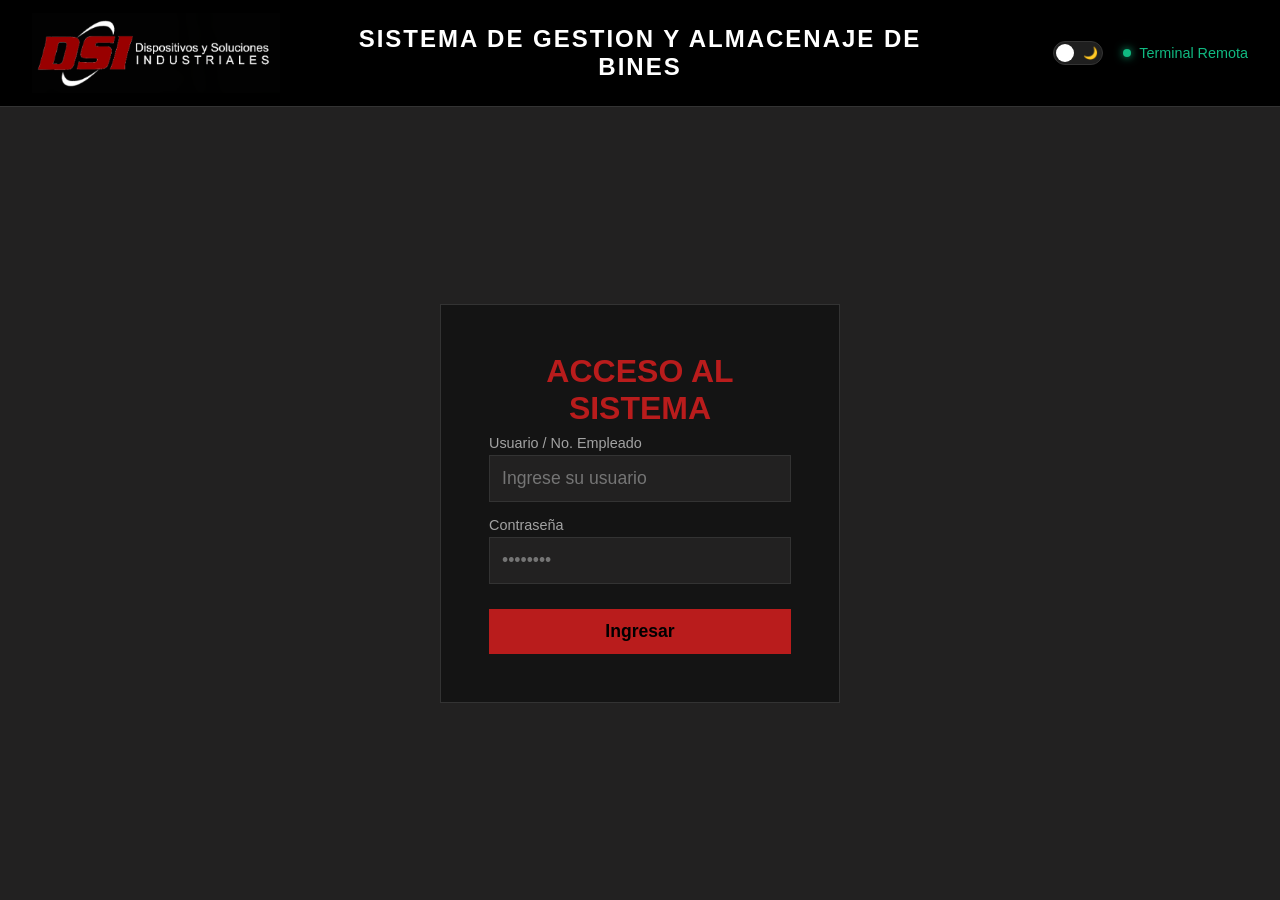
==== commit 9d0841d6: "Antes de correr la ultima iteracion de claude" ====
--- a/index.html
+++ b/index.html
@@ -5,7 +5,7 @@
     <meta name="viewport" content="width=device-width, initial-scale=1.0">
     <meta name="description" content="DSI - Sistema de Almacenamiento y Recuperación Automatizado (AS/RS)">
     <link rel="icon" href="imgs/DSI Logo.png" type="image/png">
-    <title>DSI | Sistema AS/RS</title>
+    <title>DSI | SIGAB</title>
     <link rel="stylesheet" href="style.css">
 </head>
 <body>
@@ -14,7 +14,7 @@
         <div class="logo-container">
             <img src="imgs/DSI Logo.png" alt="DSI Logo" class="logo-img">
         </div>
-        <div class="system-title"><h1>SISTEMA AS/RS</h1></div>
+        <div class="system-title"><h1>SISTEMA DE GESTION Y ALMACENAJE DE BINES</h1></div>
         <div class="status-container">
             <div class="theme-switch-wrapper">
                 <label class="theme-switch" for="checkbox-theme">
@@ -30,6 +30,7 @@
     </header>
 
     <main class="main-content" role="main">
+
         <!-- PANTALLA LOGIN -->
         <section id="screen-login" class="screen active" aria-label="Inicio de sesión">
             <div class="login-card">
@@ -60,7 +61,10 @@
                     <h2 id="lbl-nombre">Nombre Usuario</h2>
                     <span id="lbl-area" class="badge-area">Área: ---</span>
                 </div>
-                <button id="btn-logout" class="btn-outline">Cerrar Sesión</button>
+                <div class="user-panel-actions">
+                    <button id="btn-ir-admin" class="btn-outline btn-admin-access hidden">⚙ Panel Admin</button>
+                    <button id="btn-logout" class="btn-outline">Cerrar Sesión</button>
+                </div>
             </div>
 
             <div class="inventory-section">
@@ -73,6 +77,58 @@
 
             <button id="btn-emergency" class="btn-emergency">🚨 SOLICITAR ASISTENCIA TÉCNICA</button>
         </section>
+
+        <!-- PANTALLA ADMIN -->
+        <section id="screen-admin" class="screen hidden" aria-label="Panel de administrador">
+            <div class="admin-header">
+                <div class="admin-header-info">
+                    <h2 class="admin-header-titulo">⚙ PANEL DE ADMINISTRADOR</h2>
+                    <span id="admin-lbl-usuario" class="badge-area"></span>
+                </div>
+                <button id="btn-admin-volver" class="btn-outline">← Volver al Dashboard</button>
+            </div>
+
+            <!-- Tabs de navegación -->
+            <nav class="admin-tabs" role="tablist" aria-label="Secciones del panel">
+                <button class="admin-tab active" id="tab-inventario" role="tab" aria-selected="true"  aria-controls="admin-inventario">📦 Inventario</button>
+                <button class="admin-tab"        id="tab-actividad"  role="tab" aria-selected="false" aria-controls="admin-actividad">📋 Actividad</button>
+                <button class="admin-tab"        id="tab-cortes"     role="tab" aria-selected="false" aria-controls="admin-cortes">🕐 Cortes de Turno</button>
+            </nav>
+
+            <!-- Tab: Inventario -->
+            <div id="admin-inventario" class="admin-tab-content" role="tabpanel" aria-labelledby="tab-inventario">
+                <div class="admin-section-header">
+                    <p class="admin-section-desc">Modifica las cantidades del inventario. Solo puedes <strong>aumentar</strong> el stock, no reducirlo.</p>
+                    <button id="btn-admin-reload-inv" class="btn-outline">↺ Recargar</button>
+                </div>
+                <div id="admin-inv-container">
+                    <p class="accent-text">Cargando inventario...</p>
+                </div>
+            </div>
+
+            <!-- Tab: Log de Actividad -->
+            <div id="admin-actividad" class="admin-tab-content hidden" role="tabpanel" aria-labelledby="tab-actividad">
+                <div class="admin-section-header">
+                    <p class="admin-section-desc">Registro de las últimas 50 acciones realizadas en el sistema.</p>
+                    <button id="btn-admin-reload-act" class="btn-outline">↺ Recargar</button>
+                </div>
+                <div id="admin-act-container">
+                    <p class="accent-text">Cargando registros...</p>
+                </div>
+            </div>
+
+            <!-- Tab: Cortes de Turno -->
+            <div id="admin-cortes" class="admin-tab-content hidden" role="tabpanel" aria-labelledby="tab-cortes">
+                <div class="admin-section-header">
+                    <p class="admin-section-desc">Resúmenes generados automáticamente a las 8:00 AM, 2:00 PM y 6:00 PM.</p>
+                    <button id="btn-admin-reload-cor" class="btn-outline">↺ Recargar</button>
+                </div>
+                <div id="admin-cor-container">
+                    <p class="accent-text">Cargando cortes...</p>
+                </div>
+            </div>
+        </section>
+
     </main>
 
     <!-- MODAL: Solicitar Asistencia -->
@@ -103,6 +159,18 @@
         </div>
     </div>
 
+    <!-- MODAL: Dialogo custom (alert / confirm) -->
+    <div id="custom-modal-overlay" class="hidden">
+        <div class="custom-modal-box">
+            <h3 id="custom-modal-title">Título</h3>
+            <p id="custom-modal-message">Mensaje de la alerta aquí.</p>
+            <div class="custom-modal-buttons">
+                <button id="btn-custom-cancel" class="btn-modal btn-modal-secondary hidden">Cancelar</button>
+                <button id="btn-custom-ok" class="btn-modal btn-modal-primary">Aceptar</button>
+            </div>
+        </div>
+    </div>
+
     <script src="script.js"></script>
 </body>
 </html>
--- a/style.css
+++ b/style.css
@@ -666,3 +666,586 @@
 .btn-resolver:active {
     transform: scale(0.98);
 }
+
+
+/* ==========================================
+   ESTILOS DEL MODAL CUSTOM
+   ========================================== */
+#custom-modal-overlay {
+    position: fixed;
+    top: 0;
+    left: 0;
+    width: 100vw;
+    height: 100vh;
+    background: rgba(0, 0, 0, 0.85);
+    display: flex;
+    align-items: center;
+    justify-content: center;
+    z-index: 9999;
+    opacity: 0;
+    pointer-events: none;
+    transition: opacity 0.3s ease;
+}
+
+#custom-modal-overlay.active {
+    opacity: 1;
+    pointer-events: all;
+}
+
+.custom-modal-box {
+    background: var(--bg-surface, #1e1e1e);
+    border: 2px solid var(--primary, #f03a47);
+    border-radius: 8px;
+    padding: 30px;
+    width: 90%;
+    max-width: 420px;
+    text-align: center;
+    box-shadow: 0 10px 40px rgba(0,0,0,0.8);
+    transform: translateY(-20px);
+    transition: transform 0.3s ease;
+}
+
+#custom-modal-overlay.active .custom-modal-box {
+    transform: translateY(0);
+}
+
+#custom-modal-title {
+    color: var(--primary, #f03a47);
+    margin-top: 0;
+    margin-bottom: 15px;
+    font-size: 1.6rem;
+    text-transform: uppercase;
+    letter-spacing: 1px;
+}
+
+#custom-modal-message {
+    color: var(--text-main, #ffffff);
+    margin-bottom: 25px;
+    font-size: 1.1rem;
+    line-height: 1.5;
+}
+
+.custom-modal-buttons {
+    display: flex;
+    gap: 15px;
+    justify-content: center;
+}
+
+.btn-modal {
+    padding: 12px 24px;
+    border: none;
+    border-radius: 4px;
+    font-size: 1rem;
+    cursor: pointer;
+    font-weight: bold;
+    transition: all 0.2s;
+}
+
+.btn-modal:hover {
+    filter: brightness(1.2);
+    transform: scale(1.05);
+}
+
+.btn-modal-primary {
+    background: var(--primary, #f03a47);
+    color: white;
+}
+
+.btn-modal-secondary {
+    background: #444;
+    color: white;
+}
+
+/* ==========================================
+   NUEVOS ESTILOS PARA BOTONES CON IMÁGENES
+   ========================================== */
+
+/* Ajuste general del botón de inventario */
+.btn-item.has-image {
+    display: flex;
+    flex-direction: column; /* Imagen arriba, texto abajo */
+    align-items: center;
+    justify-content: flex-start; /* Imagen pegada arriba */
+    padding: 0; /* Dejamos que los hijos manejen su relleno */
+    overflow: hidden; /* Para que la imagen respete las esquinas redondeadas del botón */
+    text-align: center;
+    border: 1px solid var(--border-color, #444); /* Un borde sutil si no tienes uno global */
+}
+
+/* Estilo para la imagen del inventario */
+.item-img {
+    width: 100%;
+    height: 210px; /* Altura uniforme para todas las imágenes. Ajusta si las quieres más grandes */
+    object-fit: cover; /* Truco de diseño: la imagen llena el espacio sin deformarse (como las portadas de Netflix) */
+    border-bottom: 1px solid var(--border-color, #444); /* Separa la imagen del texto */
+    background: rgba(255,255,255,0.02); /* Un fondo sutil por si la imagen tiene transparencia */
+}
+
+/* Estilo por si no hay imagen (Fallback) */
+.item-img-fallback {
+    height: 120px;
+    display: flex;
+    align-items: center;
+    justify-content: center;
+    font-size: 3rem;
+    color: var(--accent, #f03a47); /* O un color de acento tuyo */
+}
+
+/* Contenedor del texto abajo de la imagen */
+.item-text {
+    padding: 10px;
+    display: flex;
+    flex-direction: column;
+    flex-grow: 1; /* Ocupa todo el espacio restante */
+    justify-content: center; /* Centra el texto verticalmente */
+    width: 100%;
+}
+
+/* El nombre de la pieza */
+.item-name {
+    font-size: 1rem;
+    color: var(--text-main, #ffffff);
+    margin-bottom: 2px;
+    display: block;
+}
+
+/* El código bin */
+.item-bin {
+    color: var(--accent, #f03a47);
+    font-size: 0.8rem;
+    display: block;
+}
+
+/* ==========================================
+   BADGE DE STOCK
+   ========================================== */
+.stock-badge {
+    position: absolute;
+    top: 8px;
+    right: 8px;
+    min-width: 26px;
+    height: 26px;
+    padding: 0 6px;
+    border-radius: 13px;
+    font-size: 0.75rem;
+    font-weight: 700;
+    display: flex;
+    align-items: center;
+    justify-content: center;
+    pointer-events: none;
+    z-index: 2;
+    line-height: 1;
+}
+
+.stock-badge--ok {
+    background: #10b981;
+    color: #fff;
+}
+
+.stock-badge--bajo {
+    background: #f59e0b;
+    color: #000;
+}
+
+.stock-badge--vacio {
+    background: #6b7280;
+    color: #fff;
+    font-size: 0.65rem;
+    min-width: 52px;
+    border-radius: 4px;
+}
+
+/* Para que el badge quede bien posicionado dentro del boton */
+.btn-item.has-image {
+    position: relative;
+}
+
+/* Estado sin stock: boton deshabilitado */
+.btn-item.sin-stock {
+    opacity: 0.45;
+    cursor: not-allowed;
+    filter: grayscale(60%);
+}
+
+.btn-item.sin-stock:hover {
+    transform: none;
+    border-color: var(--border-color);
+    background: var(--bg-surface);
+}
+
+/* ==========================================
+   PANEL CARRITO DE EXTRACCIÓN
+   ========================================== */
+.panel-carrito {
+    margin: 0 0 20px 0;
+    padding: 20px;
+    background: var(--bg-surface);
+    border: 2px dashed var(--primary);
+    border-radius: 8px;
+}
+
+.carrito-titulo {
+    color: var(--primary);
+    margin-bottom: 15px;
+    font-size: 1.2rem;
+    text-transform: uppercase;
+    letter-spacing: 1px;
+}
+
+.carrito-lista {
+    list-style: none;
+    padding: 0;
+    margin-bottom: 20px;
+}
+
+.carrito-item {
+    padding: 10px 0;
+    border-bottom: 1px solid var(--border-color);
+    display: flex;
+    align-items: center;
+    gap: 12px;
+    color: var(--text-main);
+}
+
+.carrito-item:last-child {
+    border-bottom: none;
+}
+
+.carrito-item-info {
+    display: flex;
+    align-items: center;
+    gap: 6px;
+    flex-wrap: wrap;
+    flex: 1;
+}
+
+.carrito-item-bin {
+    color: var(--primary);
+    font-size: 0.85rem;
+}
+
+/* --- Control de cantidad [−] [input] [+] --- */
+.carrito-item-cantidad {
+    display: flex;
+    align-items: center;
+    gap: 4px;
+    flex-shrink: 0;
+}
+
+.carrito-cantidad-btn {
+    background: var(--bg-surface-hover);
+    border: 1px solid var(--border-color);
+    color: var(--text-main);
+    width: 28px;
+    height: 28px;
+    font-size: 1.1rem;
+    line-height: 1;
+    cursor: pointer;
+    border-radius: 4px;
+    transition: background-color 0.15s, border-color 0.15s;
+    display: flex;
+    align-items: center;
+    justify-content: center;
+    flex-shrink: 0;
+}
+
+.carrito-cantidad-btn:hover:not(:disabled) {
+    background: var(--primary);
+    border-color: var(--primary);
+    color: white;
+}
+
+.carrito-cantidad-btn:disabled {
+    opacity: 0.35;
+    cursor: not-allowed;
+}
+
+.carrito-cantidad-input {
+    width: 54px;
+    height: 28px;
+    text-align: center;
+    background: var(--bg-main);
+    border: 1px solid var(--border-color);
+    color: var(--text-main);
+    font-size: 0.95rem;
+    font-weight: 600;
+    border-radius: 4px;
+    /* Ocultar flechas nativas del input number */
+    -moz-appearance: textfield;
+}
+
+.carrito-cantidad-input::-webkit-outer-spin-button,
+.carrito-cantidad-input::-webkit-inner-spin-button {
+    -webkit-appearance: none;
+    margin: 0;
+}
+
+.carrito-cantidad-input:focus {
+    outline: 2px solid var(--primary);
+    outline-offset: -2px;
+}
+
+.carrito-btn-quitar {
+    background: transparent;
+    border: none;
+    cursor: pointer;
+    font-size: 1.1rem;
+    padding: 4px 8px;
+    border-radius: 4px;
+    transition: background-color 0.15s;
+    flex-shrink: 0;
+}
+
+.carrito-btn-quitar:hover {
+    background: rgba(185, 28, 28, 0.15);
+}
+
+.btn-confirmar-orden {
+    width: 100%;
+    padding: 15px;
+    background: var(--primary);
+    color: white;
+    border: none;
+    font-size: 1.1rem;
+    font-weight: bold;
+    cursor: pointer;
+    border-radius: 4px;
+    transition: background-color 0.2s, transform 0.1s;
+    letter-spacing: 0.5px;
+}
+
+.btn-confirmar-orden:hover {
+    background: #991b1b;
+    transform: translateY(-1px);
+}
+
+.btn-confirmar-orden:active {
+    transform: translateY(0);
+}
+
+/* ==========================================
+   PANEL DE ADMINISTRADOR
+   ========================================== */
+
+/* La pantalla admin ocupa todo el espacio disponible con scroll */
+#screen-admin {
+    overflow-y: auto;
+    align-items: stretch !important;
+    padding-bottom: 2rem;
+}
+
+.admin-header {
+    display: flex;
+    justify-content: space-between;
+    align-items: center;
+    background: var(--bg-surface);
+    border: 1px solid var(--border-color);
+    border-left: 4px solid var(--primary);
+    padding: 1.2rem 2rem;
+    margin-bottom: 1.5rem;
+}
+
+.admin-header-info {
+    display: flex;
+    flex-direction: column;
+    gap: 4px;
+}
+
+.admin-header-titulo {
+    color: var(--primary);
+    font-size: 1.3rem;
+    font-weight: 700;
+    letter-spacing: 1px;
+}
+
+/* Botón de acceso al panel desde el dashboard */
+.user-panel-actions {
+    display: flex;
+    gap: 10px;
+    align-items: center;
+}
+
+.btn-admin-access {
+    border-color: var(--primary);
+    color: var(--primary);
+}
+
+.btn-admin-access:hover {
+    background: var(--primary);
+    color: var(--text-inverse);
+    border-color: var(--primary);
+}
+
+/* --- Tabs de navegación --- */
+.admin-tabs {
+    display: flex;
+    gap: 4px;
+    margin-bottom: 1.5rem;
+    border-bottom: 2px solid var(--border-color);
+    padding-bottom: 0;
+}
+
+.admin-tab {
+    background: transparent;
+    border: 1px solid transparent;
+    border-bottom: none;
+    color: var(--text-muted);
+    padding: 10px 20px;
+    cursor: pointer;
+    font-size: 0.95rem;
+    font-weight: 600;
+    border-radius: 4px 4px 0 0;
+    transition: all 0.2s;
+    position: relative;
+    bottom: -2px;
+}
+
+.admin-tab:hover {
+    color: var(--text-main);
+    background: var(--bg-surface-hover);
+}
+
+.admin-tab.active {
+    color: var(--primary);
+    background: var(--bg-surface);
+    border-color: var(--border-color);
+    border-bottom-color: var(--bg-surface);
+}
+
+/* --- Contenido de cada tab --- */
+.admin-tab-content {
+    animation: fadeIn 0.2s ease-out;
+}
+
+.admin-section-header {
+    display: flex;
+    justify-content: space-between;
+    align-items: center;
+    margin-bottom: 1rem;
+    gap: 1rem;
+}
+
+.admin-section-desc {
+    color: var(--text-muted);
+    font-size: 0.9rem;
+}
+
+.admin-section-desc strong {
+    color: var(--text-main);
+}
+
+/* --- Tabla admin --- */
+.admin-tabla {
+    width: 100%;
+    border-collapse: collapse;
+    font-size: 0.95rem;
+}
+
+.admin-tabla th {
+    background: var(--bg-surface-hover);
+    color: var(--text-muted);
+    font-weight: 600;
+    text-align: left;
+    padding: 10px 14px;
+    border-bottom: 2px solid var(--border-color);
+    letter-spacing: 0.5px;
+    font-size: 0.85rem;
+    text-transform: uppercase;
+}
+
+.admin-tabla td {
+    padding: 10px 14px;
+    border-bottom: 1px solid var(--border-color);
+    color: var(--text-main);
+    vertical-align: middle;
+}
+
+.admin-tabla tbody tr:hover {
+    background: var(--bg-surface-hover);
+}
+
+.admin-tabla tbody tr:last-child td {
+    border-bottom: none;
+}
+
+/* Flash verde al actualizar una fila */
+.admin-fila-ok td {
+    background: rgba(16, 185, 129, 0.12) !important;
+    transition: background 0.3s;
+}
+
+.admin-td-muted {
+    color: var(--text-muted);
+    font-size: 0.88rem;
+}
+
+.admin-td-resumen {
+    font-size: 0.85rem;
+    color: var(--text-muted);
+    max-width: 500px;
+    word-break: break-word;
+}
+
+/* --- Input de cantidad en tabla admin --- */
+.admin-input-cantidad {
+    width: 90px;
+    padding: 6px 10px;
+    background: var(--bg-main);
+    border: 1px solid var(--border-color);
+    color: var(--text-main);
+    font-size: 0.95rem;
+    border-radius: 4px;
+    text-align: center;
+    -moz-appearance: textfield;
+}
+
+.admin-input-cantidad::-webkit-outer-spin-button,
+.admin-input-cantidad::-webkit-inner-spin-button {
+    -webkit-appearance: none;
+    margin: 0;
+}
+
+.admin-input-cantidad:focus {
+    outline: 2px solid var(--primary);
+    outline-offset: -2px;
+}
+
+/* --- Botón actualizar por fila --- */
+.btn-admin-actualizar {
+    background: transparent;
+    border: 1px solid var(--primary);
+    color: var(--primary);
+    padding: 6px 14px;
+    font-size: 0.85rem;
+    font-weight: 600;
+    border-radius: 4px;
+    cursor: pointer;
+    transition: all 0.2s;
+    white-space: nowrap;
+}
+
+.btn-admin-actualizar:hover {
+    background: var(--primary);
+    color: var(--text-inverse);
+}
+
+/* --- Badges de tipo log --- */
+.log-tag {
+    display: inline-block;
+    padding: 3px 10px;
+    border-radius: 12px;
+    font-size: 0.78rem;
+    font-weight: 700;
+    text-transform: uppercase;
+    letter-spacing: 0.5px;
+}
+
+.log-tag--actividad {
+    background: rgba(59, 130, 246, 0.2);
+    color: #60a5fa;
+}
+
+.log-tag--corte {
+    background: rgba(185, 28, 28, 0.2);
+    color: var(--primary);
+}
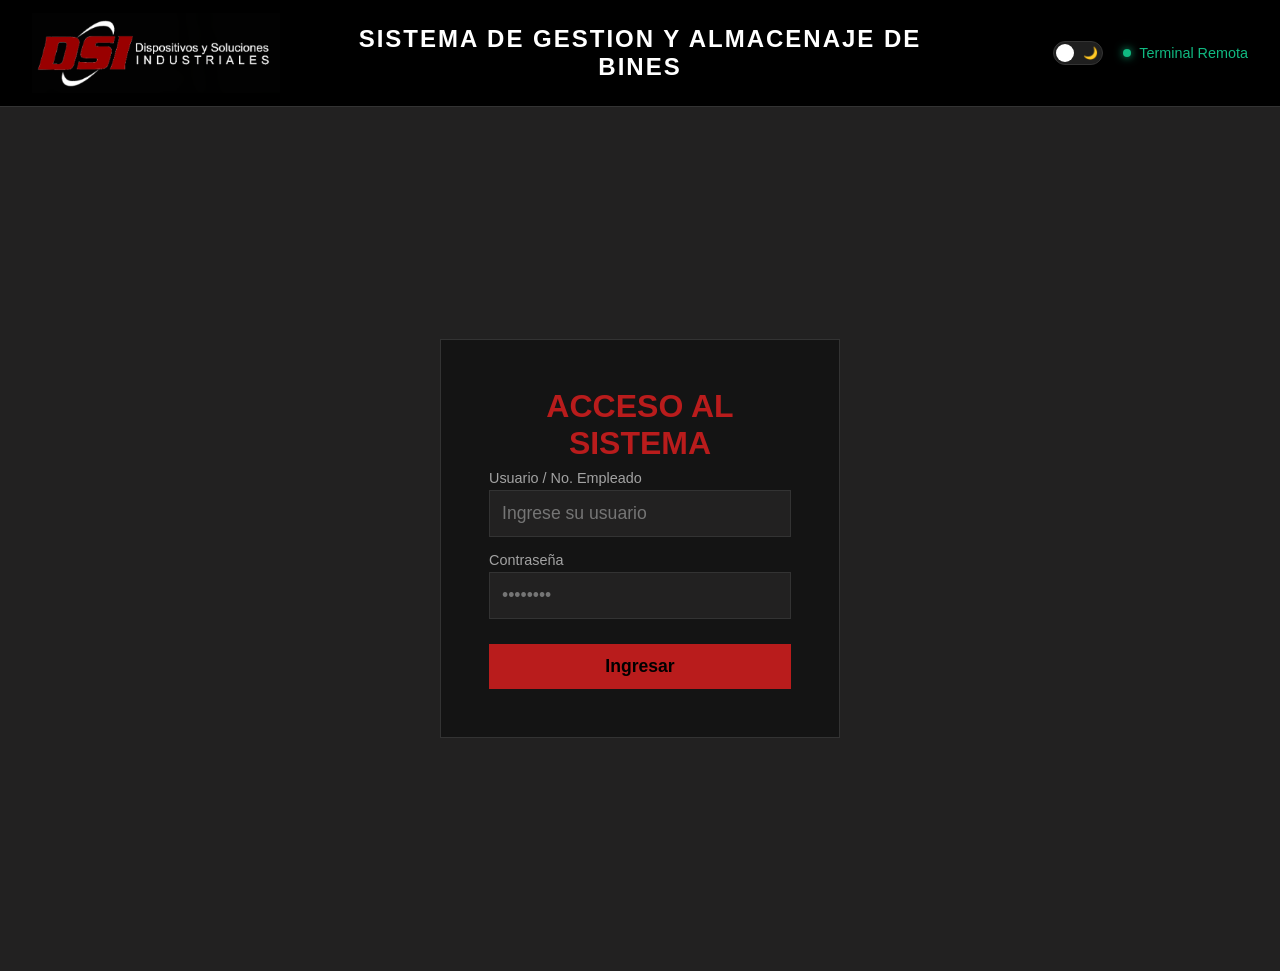
==== commit ed957f96: "Cambios hechos por claude para limpieza de codigo" ====
--- a/index.html
+++ b/index.html
@@ -63,6 +63,7 @@
                 </div>
                 <div class="user-panel-actions">
                     <button id="btn-ir-admin" class="btn-outline btn-admin-access hidden">⚙ Panel Admin</button>
+                    <a href="manual_usuario.html" target="_blank" class="btn-outline" style="text-decoration:none;">📖 Manual de Usuario</a>
                     <button id="btn-logout" class="btn-outline">Cerrar Sesión</button>
                 </div>
             </div>
--- a/style.css
+++ b/style.css
@@ -401,12 +401,16 @@
 
 .badge-area {
     display: inline-block;
-    background: var(--primary);
-    color: var(--text-inverse);
+    background: transparent;
+    color: var(--text-main);
+    border: 1px solid var(--primary);
+    border-left: 3px solid var(--primary);
     padding: 4px 12px;
     font-size: 0.85rem;
     margin-top: 5px;
-    font-weight: bold;
+    font-weight: 600;
+    border-radius: 4px;
+    letter-spacing: 0.03em;
 }
 
 /* --- BOTONES DE INVENTARIO --- */
@@ -1248,4 +1252,120 @@
 .log-tag--corte {
     background: rgba(185, 28, 28, 0.2);
     color: var(--primary);
+}
+
+/* ==========================================
+   SCROLL PARA EL INVENTARIO
+   ========================================== */
+
+/* 1. Le damos un límite de altura a la cuadrícula y habilitamos el scroll automático */
+.buttons-grid {
+    overflow-y: auto; /* Activa el scroll vertical solo cuando sea necesario */
+    padding-right: 10px; /* Un pequeño margen para que la barra no aplaste tus botones */
+}
+
+/* 2. MAGIA VISUAL: Personalizamos la barra de scroll (Solo para navegadores basados en Chrome/Edge) */
+
+/* El ancho de la barra */
+.buttons-grid::-webkit-scrollbar {
+    width: 10px;
+}
+
+/* El fondo de la pista del scroll */
+.buttons-grid::-webkit-scrollbar-track {
+    background: var(--bg-surface, #1e1e1e); 
+    border-radius: 5px;
+}
+
+/* El "pulgar" (la barrita que se mueve) con tu color rojo DSI */
+.buttons-grid::-webkit-scrollbar-thumb {
+    background: var(--primary, #f03a47); 
+    border-radius: 5px;
+    border: 2px solid var(--bg-surface, #1e1e1e); /* Un bordecito para que no se vea tan gruesa */
+}
+
+/* Efecto al pasar el mouse sobre la barrita */
+.buttons-grid::-webkit-scrollbar-thumb:hover {
+    background: #d0303b; 
+}/* ==========================================
+   SCROLLBAR DEBAJO DEL ENCABEZADO NEGRO
+   ========================================== */
+
+/* 1. Congelamos la ventana completa para que no ruede entera */
+body {
+    height: 100vh !important;
+    overflow: hidden !important; /* Mata la barra gigante que llega hasta arriba */
+    display: flex;
+    flex-direction: column; /* Apila el header y el main uno sobre otro */
+}
+
+/* 2. El encabezado negro se queda naturalmente arriba. 
+      Le damos el scroll EXCLUSIVAMENTE al contenedor de abajo */
+main, .app-container, #screen-dashboard {
+    flex: 1; /* Absorbe todo el espacio que sobra debajo del header */
+    overflow-y: auto !important; /* ¡La barra nace a partir de aquí! */
+    overflow-x: hidden;
+    padding-bottom: 40px; /* Espacio para que el botón no pegue al fondo */
+}
+
+/* ==========================================
+   LA SOLUCIÓN MAESTRA: ENCABEZADO "STICKY"
+   ========================================== */
+
+/* 1. Limpiamos el desastre del flexbox y dejamos que el body fluya natural */
+body {
+    height: auto !important;
+    min-height: 100vh;
+    overflow-y: auto !important; 
+    display: block !important; /* Matamos el flexbox que causaba el borde negro */
+    margin: 0;
+}
+
+/* 2. MAGIA: Congelamos la barra negra arriba. 
+   (Puse varios nombres comunes. Si tu barra usa otra clase en el HTML, agrégala aquí) */
+header, .navbar, .top-bar, .topbar {
+    position: sticky !important;
+    top: 0;
+    z-index: 9999;
+}
+
+/* 3. La barra de desplazamiento anclada al extremo del navegador */
+::-webkit-scrollbar {
+    width: 12px;
+}
+::-webkit-scrollbar-track {
+    background: var(--bg-surface, #1e1e1e);
+}
+::-webkit-scrollbar-thumb {
+    background: var(--primary, #f03a47);
+    border-radius: 6px;
+    border: 3px solid var(--bg-surface, #1e1e1e);
+}
+
+/* MODO CLARO (Barra negra elegante) */
+body.light-theme::-webkit-scrollbar-track {
+    background: #f1f1f1 !important;
+}
+body.light-theme::-webkit-scrollbar-thumb {
+    background: #000000 !important;
+    border: 3px solid #f1f1f1 !important;
+}
+body.light-theme::-webkit-scrollbar-thumb:hover {
+    background: #555555 !important;
+}
+
+/* ==========================================
+   CENTRAR EL LOGIN (CORRECCIÓN DEFINITIVA)
+   ========================================== */
+#screen-login {
+    flex-direction: column;
+    justify-content: center; /* Centrado vertical */
+    align-items: center;     /* Centrado horizontal */
+    min-height: calc(100vh - 100px); 
+    width: 100%;
+}
+
+/* Solo lo hacemos caja flexible cuando JavaScript le ponga la clase 'active' */
+#screen-login.active {
+    display: flex !important;
 }
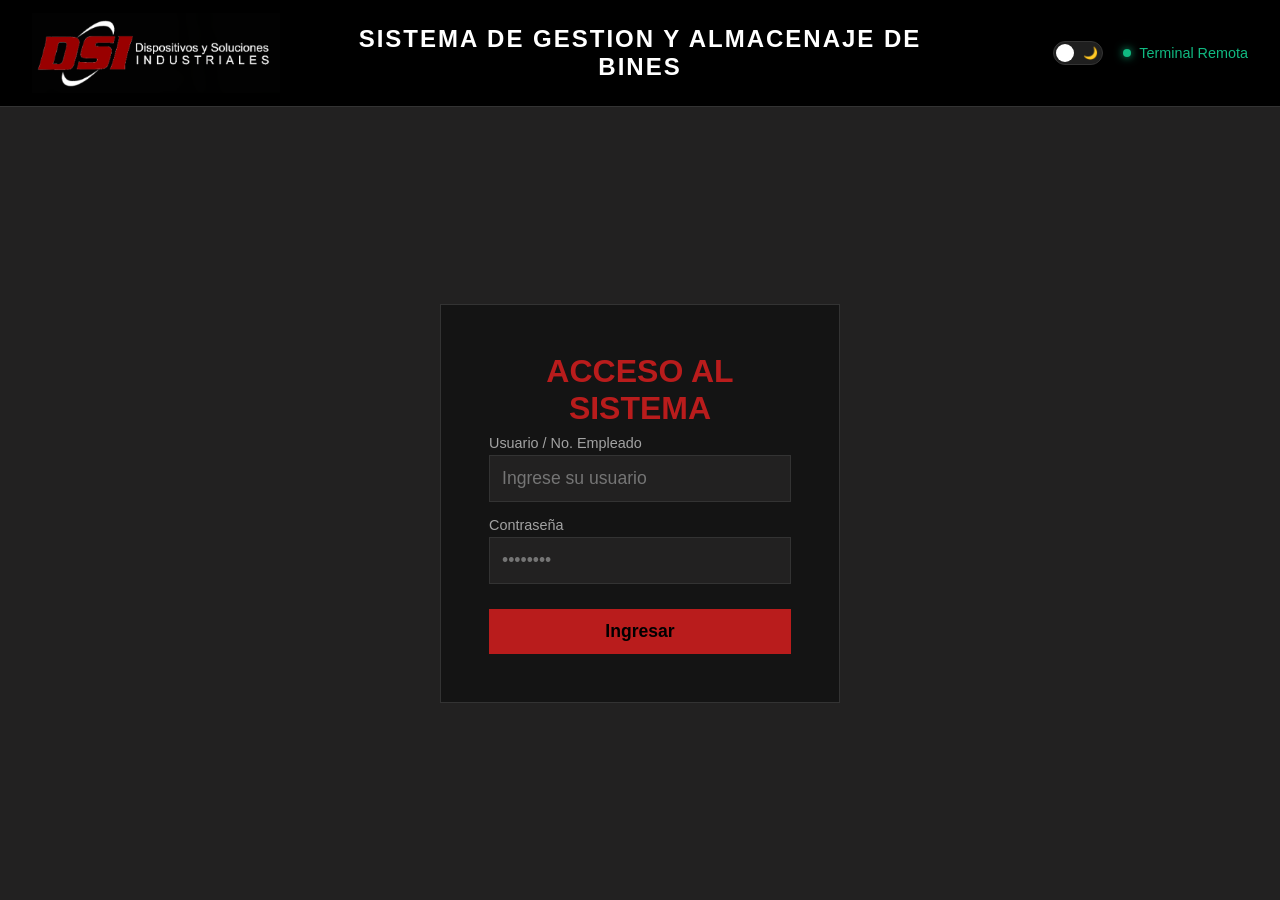
==== commit d0b0fc0d: "cambios hechos con cursor" ====
--- a/index.html
+++ b/index.html
@@ -4,7 +4,7 @@
     <meta charset="UTF-8">
     <meta name="viewport" content="width=device-width, initial-scale=1.0">
     <meta name="description" content="DSI - Sistema de Almacenamiento y Recuperación Automatizado (AS/RS)">
-    <link rel="icon" href="imgs/DSI Logo.png" type="image/png">
+    <link rel="icon" href="imgs/relacion.png" type="image/png">
     <title>DSI | SIGAB</title>
     <link rel="stylesheet" href="style.css">
 </head>
@@ -18,7 +18,7 @@
         <div class="status-container">
             <div class="theme-switch-wrapper">
                 <label class="theme-switch" for="checkbox-theme">
-                    <input type="checkbox" id="checkbox-theme" aria-label="Cambiar tema claro/oscuro" />
+                    <input type="checkbox" id="checkbox-theme" role="switch" aria-checked="false" aria-label="Cambiar tema claro/oscuro" />
                     <div class="slider round"><span class="icon-sun">☀</span><span class="icon-moon">🌙</span></div>
                 </label>
             </div>
@@ -63,7 +63,8 @@
                 </div>
                 <div class="user-panel-actions">
                     <button id="btn-ir-admin" class="btn-outline btn-admin-access hidden">⚙ Panel Admin</button>
-                    <a href="manual_usuario.html" target="_blank" class="btn-outline" style="text-decoration:none;">📖 Manual de Usuario</a>
+                    <a href="manual_usuario.html" target="_blank" rel="noopener noreferrer" class="btn-outline btn-link">📖 Manual de Usuario</a>
+                    <a href="manual_ensamble.html" target="_blank" rel="noopener noreferrer" class="btn-outline btn-link">📖 Manual de Ensamble</a>
                     <button id="btn-logout" class="btn-outline">Cerrar Sesión</button>
                 </div>
             </div>
@@ -91,9 +92,9 @@
 
             <!-- Tabs de navegación -->
             <nav class="admin-tabs" role="tablist" aria-label="Secciones del panel">
-                <button class="admin-tab active" id="tab-inventario" role="tab" aria-selected="true"  aria-controls="admin-inventario">📦 Inventario</button>
-                <button class="admin-tab"        id="tab-actividad"  role="tab" aria-selected="false" aria-controls="admin-actividad">📋 Actividad</button>
-                <button class="admin-tab"        id="tab-cortes"     role="tab" aria-selected="false" aria-controls="admin-cortes">🕐 Cortes de Turno</button>
+                <button class="admin-tab active" id="tab-inventario" role="tab" tabindex="0" aria-selected="true"  aria-controls="admin-inventario">📦 Inventario</button>
+                <button class="admin-tab"        id="tab-actividad"  role="tab" tabindex="-1" aria-selected="false" aria-controls="admin-actividad">📋 Actividad</button>
+                <button class="admin-tab"        id="tab-cortes"     role="tab" tabindex="-1" aria-selected="false" aria-controls="admin-cortes">🕐 Cortes de Turno</button>
             </nav>
 
             <!-- Tab: Inventario -->
@@ -122,7 +123,10 @@
             <div id="admin-cortes" class="admin-tab-content hidden" role="tabpanel" aria-labelledby="tab-cortes">
                 <div class="admin-section-header">
                     <p class="admin-section-desc">Resúmenes generados automáticamente a las 8:00 AM, 2:00 PM y 6:00 PM.</p>
-                    <button id="btn-admin-reload-cor" class="btn-outline">↺ Recargar</button>
+                    <div style="display:flex;gap:8px;flex-wrap:wrap;">
+                        <button id="btn-demo-corte" class="btn-outline">🎲 Generar demo</button>
+                        <button id="btn-admin-reload-cor" class="btn-outline">↺ Recargar</button>
+                    </div>
                 </div>
                 <div id="admin-cor-container">
                     <p class="accent-text">Cargando cortes...</p>
@@ -131,6 +135,17 @@
         </section>
 
     </main>
+
+    <!-- MODAL: Corte de Turno (para fotografiar) -->
+    <div id="modal-corte-foto" class="modal-overlay hidden" role="dialog" aria-modal="true" aria-labelledby="modal-corte-foto-titulo">
+        <div class="modal-corte-foto-box">
+            <div id="modal-corte-foto-content"></div>
+            <div class="modal-corte-foto-actions">
+                <button id="btn-print-corte" class="btn-outline">🖨️ Imprimir</button>
+                <button id="btn-cerrar-corte-foto" class="btn-outline">✕ Cerrar</button>
+            </div>
+        </div>
+    </div>
 
     <!-- MODAL: Solicitar Asistencia -->
     <div id="modal-ayuda" class="modal-overlay hidden" role="dialog" aria-modal="true" aria-labelledby="modal-ayuda-titulo">
@@ -172,6 +187,8 @@
         </div>
     </div>
 
+    <script src="asset-fallback.js"></script>
+    <script src="app-config.js"></script>
     <script src="script.js"></script>
 </body>
 </html>
--- a/style.css
+++ b/style.css
@@ -363,6 +363,14 @@
     100% { left: 100%; }
 }
 
+@media (prefers-reduced-motion: reduce) {
+    *, *::before, *::after {
+        animation: none !important;
+        transition: none !important;
+        scroll-behavior: auto !important;
+    }
+}
+
 /* ==========================================
    PANTALLA DASHBOARD
    ========================================== */
@@ -499,6 +507,10 @@
 .btn-outline:hover {
     border-color: var(--text-main);
     color: var(--text-main);
+}
+
+.btn-link {
+    text-decoration: none;
 }
 
 .btn-emergency {
@@ -867,7 +879,7 @@
 /* Estado sin stock: boton deshabilitado */
 .btn-item.sin-stock {
     opacity: 0.45;
-    cursor: not-allowed;
+    cursor: pointer;
     filter: grayscale(60%);
 }
 
@@ -1255,6 +1267,264 @@
 }
 
 /* ==========================================
+   CORTES DE TURNO — Cards visuales
+   ========================================== */
+.cortes-lista {
+    display: flex;
+    flex-direction: column;
+    gap: 18px;
+}
+
+.corte-card {
+    background: var(--bg-surface);
+    border: 1px solid var(--border-color);
+    border-radius: 10px;
+    overflow: hidden;
+    transition: box-shadow 0.2s;
+}
+
+.corte-card:hover {
+    box-shadow: 0 4px 18px rgba(0,0,0,0.12);
+}
+
+.corte-card-header {
+    display: flex;
+    align-items: center;
+    justify-content: space-between;
+    padding: 12px 16px;
+    background: var(--bg-surface-hover);
+    border-bottom: 1px solid var(--border-color);
+    gap: 10px;
+    flex-wrap: wrap;
+}
+
+.corte-card-title {
+    display: flex;
+    align-items: center;
+    gap: 8px;
+    font-weight: 700;
+    font-size: 0.97rem;
+    color: var(--text-main);
+}
+
+.corte-card-meta {
+    display: flex;
+    align-items: center;
+    gap: 10px;
+    flex-wrap: wrap;
+}
+
+.corte-card-fecha {
+    color: var(--text-muted);
+    font-size: 0.85rem;
+}
+
+.corte-card-body {
+    padding: 14px 16px;
+    display: flex;
+    flex-direction: column;
+    gap: 16px;
+}
+
+.corte-section-title {
+    margin: 0 0 8px;
+    font-size: 0.82rem;
+    font-weight: 700;
+    text-transform: uppercase;
+    letter-spacing: 0.6px;
+    color: var(--text-muted);
+    border-bottom: 1px solid var(--border-color);
+    padding-bottom: 5px;
+}
+
+/* Tabla de inventario dentro de la card */
+.corte-inv-tabla {
+    width: 100%;
+    border-collapse: collapse;
+    font-size: 0.88rem;
+}
+
+.corte-inv-tabla th {
+    background: var(--bg-surface-hover);
+    color: var(--text-muted);
+    font-size: 0.78rem;
+    font-weight: 700;
+    text-transform: uppercase;
+    letter-spacing: 0.4px;
+    padding: 6px 10px;
+    border-bottom: 1px solid var(--border-color);
+    text-align: left;
+}
+
+.corte-inv-tabla th:nth-child(3),
+.corte-inv-tabla th:nth-child(4) { text-align: center; }
+
+.corte-inv-tabla td {
+    padding: 5px 10px;
+    border-bottom: 1px solid var(--border-color);
+    color: var(--text-main);
+    vertical-align: middle;
+}
+
+.corte-inv-tabla td:nth-child(3),
+.corte-inv-tabla td:nth-child(4) { text-align: center; }
+
+.corte-inv-tabla tbody tr:last-child td { border-bottom: none; }
+
+.corte-inv-bin {
+    color: var(--text-muted);
+    font-family: monospace;
+    font-size: 0.83rem;
+}
+
+.corte-inv-stock {
+    font-weight: 700;
+    font-variant-numeric: tabular-nums;
+}
+
+.corte-inv-stock.s-ok   { color: #16a34a; }
+.corte-inv-stock.s-low  { color: #d97706; }
+.corte-inv-stock.s-zero { color: #dc2626; }
+
+.corte-inv-area {
+    color: var(--text-muted);
+    font-size: 0.82rem;
+}
+
+/* Lista de órdenes */
+.corte-ordenes-lista {
+    display: flex;
+    flex-direction: column;
+    gap: 0;
+}
+
+.corte-orden-item {
+    display: grid;
+    grid-template-columns: 22px 1fr auto;
+    gap: 6px;
+    align-items: baseline;
+    font-size: 0.88rem;
+    color: var(--text-main);
+    padding: 5px 0;
+    border-bottom: 1px solid var(--border-color);
+}
+
+.corte-orden-item:last-child { border-bottom: none; }
+
+.corte-orden-num {
+    color: var(--text-muted);
+    font-size: 0.78rem;
+    font-variant-numeric: tabular-nums;
+}
+
+.corte-orden-hora {
+    color: var(--text-muted);
+    font-size: 0.8rem;
+    white-space: nowrap;
+    font-variant-numeric: tabular-nums;
+}
+
+.corte-sin-actividad {
+    color: var(--text-muted);
+    font-style: italic;
+    font-size: 0.88rem;
+    margin: 0;
+}
+
+.corte-card-footer {
+    padding: 10px 16px;
+    border-top: 1px solid var(--border-color);
+    display: flex;
+    justify-content: flex-end;
+    gap: 8px;
+    background: var(--bg-surface-hover);
+}
+
+.btn-corte-foto {
+    background: transparent;
+    border: 1px solid var(--primary);
+    color: var(--primary);
+    padding: 6px 16px;
+    font-size: 0.85rem;
+    font-weight: 600;
+    border-radius: 6px;
+    cursor: pointer;
+    transition: all 0.2s;
+}
+
+.btn-corte-foto:hover {
+    background: var(--primary);
+    color: #fff;
+}
+
+.corte-legacy-text {
+    font-size: 0.85rem;
+    color: var(--text-muted);
+    word-break: break-word;
+    margin: 0;
+    line-height: 1.6;
+}
+
+/* ── Modal de fotografía / impresión ── */
+.modal-corte-foto-box {
+    background: var(--bg-surface);
+    border-radius: 12px;
+    max-width: 820px;
+    width: 96%;
+    max-height: 92vh;
+    overflow: hidden;
+    display: flex;
+    flex-direction: column;
+    box-shadow: 0 24px 70px rgba(0,0,0,0.45);
+}
+
+#modal-corte-foto-content {
+    flex: 1;
+    overflow-y: auto;
+    padding: 0;
+}
+
+/* La card dentro del modal no tiene hover ni borde, se ve "limpia" */
+#modal-corte-foto-content .corte-card {
+    border: none;
+    border-radius: 0;
+    box-shadow: none;
+}
+
+#modal-corte-foto-content .corte-card:hover {
+    box-shadow: none;
+}
+
+.modal-corte-foto-actions {
+    display: flex;
+    justify-content: flex-end;
+    gap: 10px;
+    padding: 12px 16px;
+    border-top: 1px solid var(--border-color);
+    background: var(--bg-surface-hover);
+    flex-shrink: 0;
+}
+
+/* ── Print: solo muestra el modal de corte ── */
+@media print {
+    body > *:not(#modal-corte-foto) { display: none !important; }
+    #modal-corte-foto {
+        position: static !important;
+        background: transparent !important;
+        display: flex !important;
+    }
+    .modal-corte-foto-box {
+        max-height: none !important;
+        box-shadow: none !important;
+        border-radius: 0 !important;
+        width: 100% !important;
+        max-width: 100% !important;
+    }
+    .modal-corte-foto-actions { display: none !important; }
+    .corte-card-footer { display: none !important; }
+}
+
+/* ==========================================
    SCROLL PARA EL INVENTARIO
    ========================================== */
 
@@ -1293,19 +1563,15 @@
 
 /* 1. Congelamos la ventana completa para que no ruede entera */
 body {
-    height: 100vh !important;
-    overflow: hidden !important; /* Mata la barra gigante que llega hasta arriba */
-    display: flex;
-    flex-direction: column; /* Apila el header y el main uno sobre otro */
+    min-height: 100vh;
+    margin: 0;
 }
 
 /* 2. El encabezado negro se queda naturalmente arriba. 
       Le damos el scroll EXCLUSIVAMENTE al contenedor de abajo */
 main, .app-container, #screen-dashboard {
-    flex: 1; /* Absorbe todo el espacio que sobra debajo del header */
-    overflow-y: auto !important; /* ¡La barra nace a partir de aquí! */
     overflow-x: hidden;
-    padding-bottom: 40px; /* Espacio para que el botón no pegue al fondo */
+    padding-bottom: 40px;
 }
 
 /* ==========================================
@@ -1314,10 +1580,7 @@
 
 /* 1. Limpiamos el desastre del flexbox y dejamos que el body fluya natural */
 body {
-    height: auto !important;
     min-height: 100vh;
-    overflow-y: auto !important; 
-    display: block !important; /* Matamos el flexbox que causaba el borde negro */
     margin: 0;
 }
 
@@ -1352,6 +1615,19 @@
 }
 body.light-theme::-webkit-scrollbar-thumb:hover {
     background: #555555 !important;
+}
+
+/* Correct global scrollbar selectors (legacy malformed selectors are kept above). */
+::-webkit-scrollbar {
+    width: 12px;
+}
+::-webkit-scrollbar-track {
+    background: var(--bg-surface, #1e1e1e);
+}
+::-webkit-scrollbar-thumb {
+    background: var(--primary, #f03a47);
+    border-radius: 6px;
+    border: 3px solid var(--bg-surface, #1e1e1e);
 }
 
 /* ==========================================
